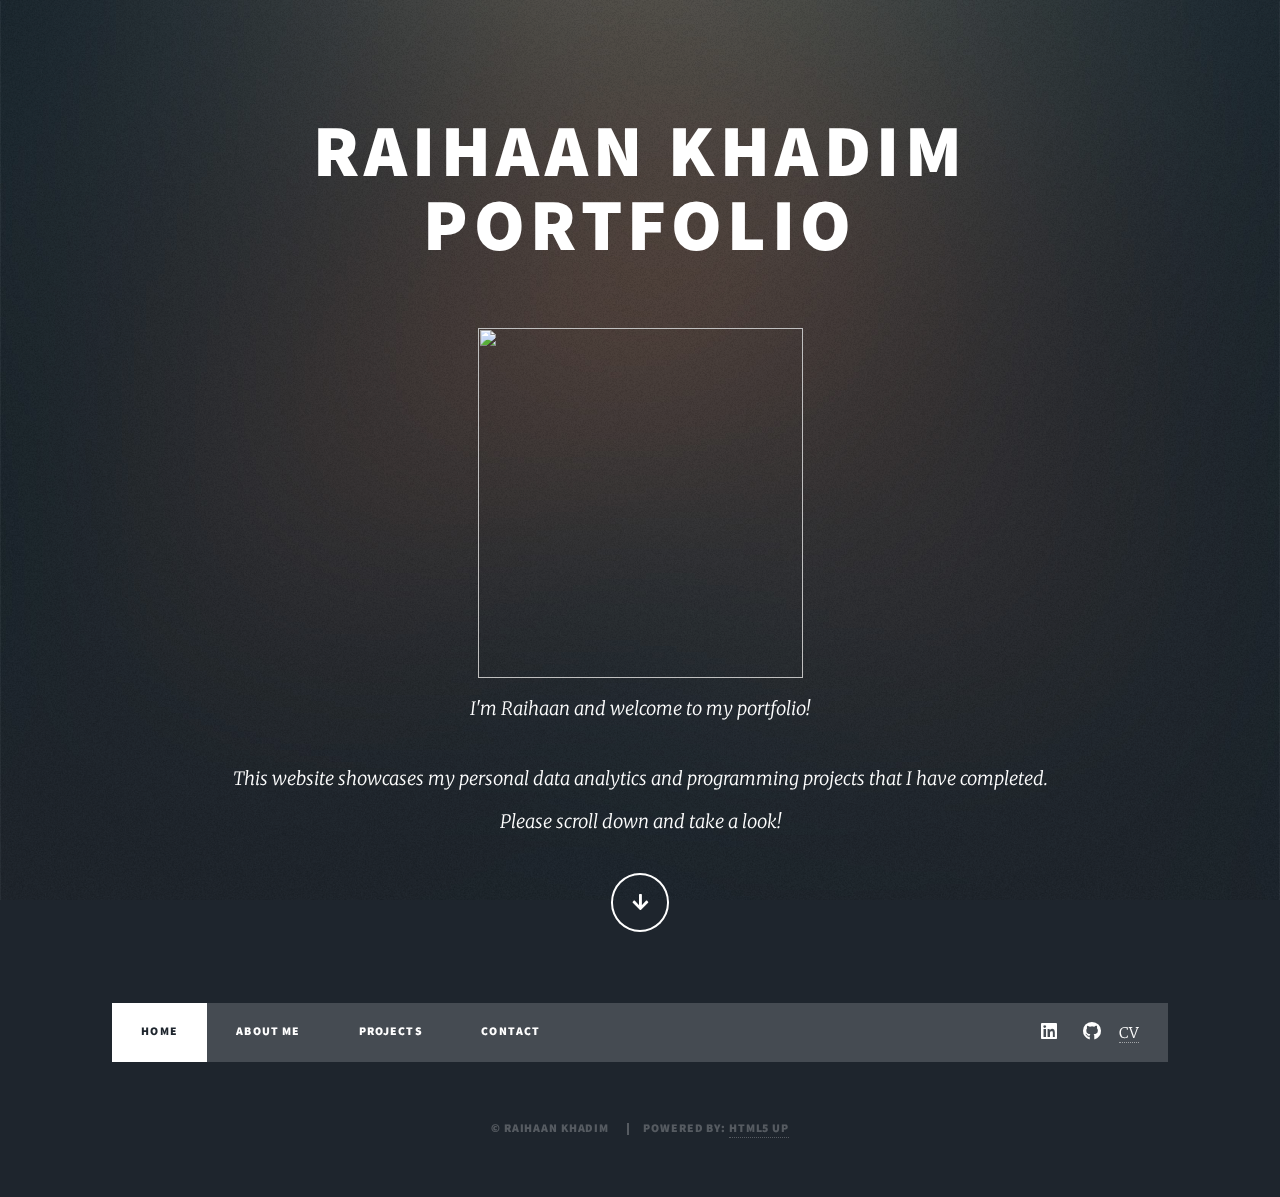
==== index.html @ d7da765b "Update index.html" ====
<!DOCTYPE HTML>
<html>

<head>
    <title>Home – Raihaan Khadim Portfolio</title>
    <meta charset="utf-8" />
    <meta name="viewport" content="width=device-width, initial-scale=1, user-scalable=no" />
    <link rel="stylesheet" href="assets/css/main.css" />
    <noscript><link rel="stylesheet" href="assets/css/noscript.css" /></noscript>
</head>

<body class="is-preload">

    <!-- Wrapper -->
    <div id="wrapper" class="fade-in">

        <!-- Intro -->
        <div id="intro">
            <h1>Raihaan Khadim<br />Portfolio</h1><br />
            <div><img src="images/pp1.jpg" width="325" height="350" alt="" class="center" /></div>
            <p>I'm Raihaan and welcome to my portfolio!<br><p>
            This website showcases my personal data analytics and programming projects that I have completed.<br>
            Please scroll down and take a look!

            <ul class="actions">
                <li><a href="#header" class="button icon solid solo fa-arrow-down scrolly">Continue</a></li>
            </ul>
        </div>

        <!-- Header -->
        <header id="header">
            <a href="index.html" class="logo">Home</a>
        </header>

        <!-- Nav -->
        <nav id="nav">
            <ul class="links">
                <li class="active"><a href="index.html">Home</a></li>
                <li><a href="aboutme.html">About Me</a></li>
                <li><a href="projects.html">Projects</a></li>
                <li><a href="contact.html">Contact</a></li>
            </ul>
            <ul class="icons">
                <li><a href="https://www.linkedin.com/in/raihaankhadim/" class="icon brands fa-linkedin"><span
                            class="label">LinkedIn</span></a></li>
                <li><a href="https://github.com/raihaankhadim" class="icon brands fa-github"><span
                            class="label">GitHub</span></a></li>
                <li><a href="Raihaan Khadim Portfolio CV.pdf"><span>CV</span></a></li>
            </ul>
        </nav>

        <!-- Copyright -->
        <div id="copyright">
            <ul>
                <li>&copy; Raihaan Khadim</li>
                <li>Powered By: <a href="https://html5up.net">HTML5 UP</a></li>
            </ul>
        </div>

    </div>

    <!-- Scripts -->
    <script src="assets/js/jquery.min.js"></script>
    <script src="assets/js/jquery.scrollex.min.js"></script>
    <script src="assets/js/jquery.scrolly.min.js"></script>
    <script src="assets/js/browser.min.js"></script>
    <script src="assets/js/breakpoints.min.js"></script>
    <script src="assets/js/util.js"></script>
    <script src="assets/js/main.js"></script>

</body>

</html>
---- assets/css/main.css ----
@import url(fontawesome-all.min.css);
@import url("https://fonts.googleapis.com/css?family=Merriweather:300,700,300italic,700italic|Source+Sans+Pro:900");

/*
	Massively by HTML5 UP
	html5up.net | @ajlkn
	Free for personal and commercial use under the CCA 3.0 license (html5up.net/license)
*/

html, body, div, span, applet, object,
iframe, h1, h2, h3, h4, h5, h6, p, blockquote,
pre, a, abbr, acronym, address, big, cite,
code, del, dfn, em, img, ins, kbd, q, s, samp,
small, strike, strong, sub, sup, tt, var, b,
u, i, center, dl, dt, dd, ol, ul, li, fieldset,
form, label, legend, table, caption, tbody,
tfoot, thead, tr, th, td, article, aside,
canvas, details, embed, figure, figcaption,
footer, header, hgroup, menu, nav, output, ruby,
section, summary, time, mark, audio, video {
	margin: 0;
	padding: 0;
	border: 0;
	font-size: 100%;
	font: inherit;
	vertical-align: baseline;}

article, aside, details, figcaption, figure,
footer, header, hgroup, menu, nav, section {
	display: block;}

body {
	line-height: 1;
}

ol, ul {
	list-style: none;
}

blockquote, q {
	quotes: none;
}

	blockquote:before, blockquote:after, q:before, q:after {
		content: '';
		content: none;
	}

table {
	border-collapse: collapse;
	border-spacing: 0;
}

body {
	-webkit-text-size-adjust: none;
}

mark {
	background-color: transparent;
	color: inherit;
}

input::-moz-focus-inner {
	border: 0;
	padding: 0;
}

input, select, textarea {
	-moz-appearance: none;
	-webkit-appearance: none;
	-ms-appearance: none;
	appearance: none;
}

/* Basic */

	@-ms-viewport {
		width: device-width;
	}

	body {
		-ms-overflow-style: scrollbar;
	}

	@media screen and (max-width: 480px) {

		html, body {
			min-width: 320px;
		}

	}

	html {
		box-sizing: border-box;
	}

	*, *:before, *:after {
		box-sizing: inherit;
	}

	body {
		background-color: #1e252d;
	}

		body.is-preload *, body.is-preload *:before, body.is-preload *:after {
			-moz-animation: none !important;
			-webkit-animation: none !important;
			-ms-animation: none !important;
			animation: none !important;
			-moz-transition: none !important;
			-webkit-transition: none !important;
			-ms-transition: none !important;
			transition: none !important;
		}

/* Type */

	html {
		font-size: 16pt;
	}

		@media screen and (max-width: 1680px) {

			html {
				font-size: 12pt;
			}

		}

		@media screen and (max-width: 1280px) {

			html {
				font-size: 11pt;
			}

		}

		@media screen and (max-width: 360px) {

			html {
				font-size: 10pt;
			}

		}

	body {
		color: #212931;
	}

	body, input, select, textarea {
		font-family: "Merriweather", Georgia, serif;
		font-weight: 300;
		font-size: 1rem;
		line-height: 2.375;
	}

	a {
		-moz-transition: color 0.2s ease-in-out, background-color 0.2s ease-in-out, border-color 0.2s ease-in-out, box-shadow 0.2s ease-in-out;
		-webkit-transition: color 0.2s ease-in-out, background-color 0.2s ease-in-out, border-color 0.2s ease-in-out, box-shadow 0.2s ease-in-out;
		-ms-transition: color 0.2s ease-in-out, background-color 0.2s ease-in-out, border-color 0.2s ease-in-out, box-shadow 0.2s ease-in-out;
		transition: color 0.2s ease-in-out, background-color 0.2s ease-in-out, border-color 0.2s ease-in-out, box-shadow 0.2s ease-in-out;
		border-bottom: dotted 1px;
		text-decoration: none;
	}

		a:hover {
			border-bottom-color: transparent;
		}

	strong, b {
		font-weight: 600;
	}

	em, i {
		font-style: italic;
	}

	p {
		text-align: justify;
		margin: 0 0 2rem 0;
	}

	h1, h2, h3, h4, h5, h6 {
		font-family: "Source Sans Pro", Helvetica, sans-serif;
		font-weight: 900;
		line-height: 1.5;
		letter-spacing: 0.075em;
		text-transform: uppercase;
		margin: 0 0 1rem 0;
	}

		h1 a, h2 a, h3 a, h4 a, h5 a, h6 a {
			border-bottom: 0;
			color: inherit;
			text-decoration: none;
		}

	h1 {
		font-size: 4rem;
		line-height: 1.1;
		margin: 0 0 2rem 0;
	}

	h2 {
		font-size: 1.75rem;
		line-height: 1.3;
		margin: 0 0 1.5rem 0;
	}

	h3 {
		font-size: 1.25rem;
		margin: 0 0 1.5rem 0;
	}

	h4 {
		font-size: 1rem;
	}

	h5 {
		font-size: 0.9rem;
	}

	h6 {
		font-size: 0.8rem;
	}

	sub {
		font-size: 0.8rem;
		position: relative;
		top: 0.5rem;
	}

	sup {
		font-size: 0.8rem;
		position: relative;
		top: -0.5rem;
	}

	blockquote {
		border-left: solid 4px;
		font-style: italic;
		margin: 0 0 2rem 0;
		padding: 0.5rem 0 0.5rem 2rem;
	}

	code {
		border: solid 2px;
		font-family: "Courier New", monospace;
		font-size: 0.9rem;
		margin: 0 0.25rem;
		padding: 0.25rem 0.65rem;
	}

	pre {
		-webkit-overflow-scrolling: touch;
		font-family: "Courier New", monospace;
		font-size: 0.9rem;
		margin: 0 0 2rem 0;
	}

		pre code {
			display: block;
			line-height: 1.75;
			padding: 1rem 1.5rem;
			overflow-x: auto;
		}

	hr {
		border: 0;
		border-bottom: solid 2px;
		margin: 3rem 0;
	}

		hr.major {
			margin: 5rem 0;
		}

	.align-left {
		text-align: left;
	}

	.align-center {
		text-align: center;
	}

	.align-right {
		text-align: right;
	}

	input, select, textarea {
		color: #212931;
	}

	a {
		color: #212931;
		border-bottom-color: rgba(33, 41, 49, 0.5);
	}

		a:hover {
			border-bottom-color: transparent;
			color: #18bfef !important;
		}

	strong, b {
		color: #212931;
	}

	h1, h2, h3, h4, h5, h6 {
		color: #212931;
	}

	blockquote {
		border-left-color: #eeeeee;
	}

	code {
		background: rgba(220, 220, 220, 0.25);
		border-color: #eeeeee;
	}

	hr {
		border-bottom-color: #eeeeee;
	}

/* Row */

	.row {
		display: flex;
		flex-wrap: wrap;
		box-sizing: border-box;
		align-items: stretch;
	}

		.row > * {
			box-sizing: border-box;
		}

		.row.gtr-uniform > * > :last-child {
			margin-bottom: 0;
		}

		.row.aln-left {
			justify-content: flex-start;
		}

		.row.aln-center {
			justify-content: center;
		}

		.row.aln-right {
			justify-content: flex-end;
		}

		.row.aln-top {
			align-items: flex-start;
		}

		.row.aln-middle {
			align-items: center;
		}

		.row.aln-bottom {
			align-items: flex-end;
		}

		.row > .imp {
			order: -1;
		}

		.row > .col-1 {
			width: 8.33333%;
		}

		.row > .off-1 {
			margin-left: 8.33333%;
		}

		.row > .col-2 {
			width: 16.66667%;
		}

		.row > .off-2 {
			margin-left: 16.66667%;
		}

		.row > .col-3 {
			width: 25%;
		}

		.row > .off-3 {
			margin-left: 25%;
		}

		.row > .col-4 {
			width: 33.33333%;
		}

		.row > .off-4 {
			margin-left: 33.33333%;
		}

		.row > .col-5 {
			width: 41.66667%;
		}

		.row > .off-5 {
			margin-left: 41.66667%;
		}

		.row > .col-6 {
			width: 50%;
		}

		.row > .off-6 {
			margin-left: 50%;
		}

		.row > .col-7 {
			width: 58.33333%;
		}

		.row > .off-7 {
			margin-left: 58.33333%;
		}

		.row > .col-8 {
			width: 66.66667%;
		}

		.row > .off-8 {
			margin-left: 66.66667%;
		}

		.row > .col-9 {
			width: 75%;
		}

		.row > .off-9 {
			margin-left: 75%;
		}

		.row > .col-10 {
			width: 83.33333%;
		}

		.row > .off-10 {
			margin-left: 83.33333%;
		}

		.row > .col-11 {
			width: 91.66667%;
		}

		.row > .off-11 {
			margin-left: 91.66667%;
		}

		.row > .col-12 {
			width: 100%;
		}

		.row > .off-12 {
			margin-left: 100%;
		}

		.row.gtr-0 {
			margin-top: 0;
			margin-left: 0rem;
		}

			.row.gtr-0 > * {
				padding: 0 0 0 0rem;
			}

			.row.gtr-0.gtr-uniform {
				margin-top: 0rem;
			}

				.row.gtr-0.gtr-uniform > * {
					padding-top: 0rem;
				}

		.row.gtr-25 {
			margin-top: 0;
			margin-left: -0.375rem;
		}

			.row.gtr-25 > * {
				padding: 0 0 0 0.375rem;
			}

			.row.gtr-25.gtr-uniform {
				margin-top: -0.375rem;
			}

				.row.gtr-25.gtr-uniform > * {
					padding-top: 0.375rem;
				}

		.row.gtr-50 {
			margin-top: 0;
			margin-left: -0.75rem;
		}

			.row.gtr-50 > * {
				padding: 0 0 0 0.75rem;
			}

			.row.gtr-50.gtr-uniform {
				margin-top: -0.75rem;
			}

				.row.gtr-50.gtr-uniform > * {
					padding-top: 0.75rem;
				}

		.row {
			margin-top: 0;
			margin-left: -1.5rem;
		}

			.row > * {
				padding: 0 0 0 1.5rem;
			}

			.row.gtr-uniform {
				margin-top: -1.5rem;
			}

				.row.gtr-uniform > * {
					padding-top: 1.5rem;
				}

		.row.gtr-150 {
			margin-top: 0;
			margin-left: -2.25rem;
		}

			.row.gtr-150 > * {
				padding: 0 0 0 2.25rem;
			}

			.row.gtr-150.gtr-uniform {
				margin-top: -2.25rem;
			}

				.row.gtr-150.gtr-uniform > * {
					padding-top: 2.25rem;
				}

		.row.gtr-200 {
			margin-top: 0;
			margin-left: -3rem;
		}

			.row.gtr-200 > * {
				padding: 0 0 0 3rem;
			}

			.row.gtr-200.gtr-uniform {
				margin-top: -3rem;
			}

				.row.gtr-200.gtr-uniform > * {
					padding-top: 3rem;
				}

		@media screen and (max-width: 1680px) {

			.row {
				display: flex;
				flex-wrap: wrap;
				box-sizing: border-box;
				align-items: stretch;
			}

				.row > * {
					box-sizing: border-box;
				}

				.row.gtr-uniform > * > :last-child {
					margin-bottom: 0;
				}

				.row.aln-left {
					justify-content: flex-start;
				}

				.row.aln-center {
					justify-content: center;
				}

				.row.aln-right {
					justify-content: flex-end;
				}

				.row.aln-top {
					align-items: flex-start;
				}

				.row.aln-middle {
					align-items: center;
				}

				.row.aln-bottom {
					align-items: flex-end;
				}

				.row > .imp-xlarge {
					order: -1;
				}

				.row > .col-1-xlarge {
					width: 8.33333%;
				}

				.row > .off-1-xlarge {
					margin-left: 8.33333%;
				}

				.row > .col-2-xlarge {
					width: 16.66667%;
				}

				.row > .off-2-xlarge {
					margin-left: 16.66667%;
				}

				.row > .col-3-xlarge {
					width: 25%;
				}

				.row > .off-3-xlarge {
					margin-left: 25%;
				}

				.row > .col-4-xlarge {
					width: 33.33333%;
				}

				.row > .off-4-xlarge {
					margin-left: 33.33333%;
				}

				.row > .col-5-xlarge {
					width: 41.66667%;
				}

				.row > .off-5-xlarge {
					margin-left: 41.66667%;
				}

				.row > .col-6-xlarge {
					width: 50%;
				}

				.row > .off-6-xlarge {
					margin-left: 50%;
				}

				.row > .col-7-xlarge {
					width: 58.33333%;
				}

				.row > .off-7-xlarge {
					margin-left: 58.33333%;
				}

				.row > .col-8-xlarge {
					width: 66.66667%;
				}

				.row > .off-8-xlarge {
					margin-left: 66.66667%;
				}

				.row > .col-9-xlarge {
					width: 75%;
				}

				.row > .off-9-xlarge {
					margin-left: 75%;
				}

				.row > .col-10-xlarge {
					width: 83.33333%;
				}

				.row > .off-10-xlarge {
					margin-left: 83.33333%;
				}

				.row > .col-11-xlarge {
					width: 91.66667%;
				}

				.row > .off-11-xlarge {
					margin-left: 91.66667%;
				}

				.row > .col-12-xlarge {
					width: 100%;
				}

				.row > .off-12-xlarge {
					margin-left: 100%;
				}

				.row.gtr-0 {
					margin-top: 0;
					margin-left: 0rem;
				}

					.row.gtr-0 > * {
						padding: 0 0 0 0rem;
					}

					.row.gtr-0.gtr-uniform {
						margin-top: 0rem;
					}

						.row.gtr-0.gtr-uniform > * {
							padding-top: 0rem;
						}

				.row.gtr-25 {
					margin-top: 0;
					margin-left: -0.375rem;
				}

					.row.gtr-25 > * {
						padding: 0 0 0 0.375rem;
					}

					.row.gtr-25.gtr-uniform {
						margin-top: -0.375rem;
					}

						.row.gtr-25.gtr-uniform > * {
							padding-top: 0.375rem;
						}

				.row.gtr-50 {
					margin-top: 0;
					margin-left: -0.75rem;
				}

					.row.gtr-50 > * {
						padding: 0 0 0 0.75rem;
					}

					.row.gtr-50.gtr-uniform {
						margin-top: -0.75rem;
					}

						.row.gtr-50.gtr-uniform > * {
							padding-top: 0.75rem;
						}

				.row {
					margin-top: 0;
					margin-left: -1.5rem;
				}

					.row > * {
						padding: 0 0 0 1.5rem;
					}

					.row.gtr-uniform {
						margin-top: -1.5rem;
					}

						.row.gtr-uniform > * {
							padding-top: 1.5rem;
						}

				.row.gtr-150 {
					margin-top: 0;
					margin-left: -2.25rem;
				}

					.row.gtr-150 > * {
						padding: 0 0 0 2.25rem;
					}

					.row.gtr-150.gtr-uniform {
						margin-top: -2.25rem;
					}

						.row.gtr-150.gtr-uniform > * {
							padding-top: 2.25rem;
						}

				.row.gtr-200 {
					margin-top: 0;
					margin-left: -3rem;
				}

					.row.gtr-200 > * {
						padding: 0 0 0 3rem;
					}

					.row.gtr-200.gtr-uniform {
						margin-top: -3rem;
					}

						.row.gtr-200.gtr-uniform > * {
							padding-top: 3rem;
						}

		}

		@media screen and (max-width: 1280px) {

			.row {
				display: flex;
				flex-wrap: wrap;
				box-sizing: border-box;
				align-items: stretch;
			}

				.row > * {
					box-sizing: border-box;
				}

				.row.gtr-uniform > * > :last-child {
					margin-bottom: 0;
				}

				.row.aln-left {
					justify-content: flex-start;
				}

				.row.aln-center {
					justify-content: center;
				}

				.row.aln-right {
					justify-content: flex-end;
				}

				.row.aln-top {
					align-items: flex-start;
				}

				.row.aln-middle {
					align-items: center;
				}

				.row.aln-bottom {
					align-items: flex-end;
				}

				.row > .imp-large {
					order: -1;
				}

				.row > .col-1-large {
					width: 8.33333%;
				}

				.row > .off-1-large {
					margin-left: 8.33333%;
				}

				.row > .col-2-large {
					width: 16.66667%;
				}

				.row > .off-2-large {
					margin-left: 16.66667%;
				}

				.row > .col-3-large {
					width: 25%;
				}

				.row > .off-3-large {
					margin-left: 25%;
				}

				.row > .col-4-large {
					width: 33.33333%;
				}

				.row > .off-4-large {
					margin-left: 33.33333%;
				}

				.row > .col-5-large {
					width: 41.66667%;
				}

				.row > .off-5-large {
					margin-left: 41.66667%;
				}

				.row > .col-6-large {
					width: 50%;
				}

				.row > .off-6-large {
					margin-left: 50%;
				}

				.row > .col-7-large {
					width: 58.33333%;
				}

				.row > .off-7-large {
					margin-left: 58.33333%;
				}

				.row > .col-8-large {
					width: 66.66667%;
				}

				.row > .off-8-large {
					margin-left: 66.66667%;
				}

				.row > .col-9-large {
					width: 75%;
				}

				.row > .off-9-large {
					margin-left: 75%;
				}

				.row > .col-10-large {
					width: 83.33333%;
				}

				.row > .off-10-large {
					margin-left: 83.33333%;
				}

				.row > .col-11-large {
					width: 91.66667%;
				}

				.row > .off-11-large {
					margin-left: 91.66667%;
				}

				.row > .col-12-large {
					width: 100%;
				}

				.row > .off-12-large {
					margin-left: 100%;
				}

				.row.gtr-0 {
					margin-top: 0;
					margin-left: 0rem;
				}

					.row.gtr-0 > * {
						padding: 0 0 0 0rem;
					}

					.row.gtr-0.gtr-uniform {
						margin-top: 0rem;
					}

						.row.gtr-0.gtr-uniform > * {
							padding-top: 0rem;
						}

				.row.gtr-25 {
					margin-top: 0;
					margin-left: -0.375rem;
				}

					.row.gtr-25 > * {
						padding: 0 0 0 0.375rem;
					}

					.row.gtr-25.gtr-uniform {
						margin-top: -0.375rem;
					}

						.row.gtr-25.gtr-uniform > * {
							padding-top: 0.375rem;
						}

				.row.gtr-50 {
					margin-top: 0;
					margin-left: -0.75rem;
				}

					.row.gtr-50 > * {
						padding: 0 0 0 0.75rem;
					}

					.row.gtr-50.gtr-uniform {
						margin-top: -0.75rem;
					}

						.row.gtr-50.gtr-uniform > * {
							padding-top: 0.75rem;
						}

				.row {
					margin-top: 0;
					margin-left: -1.5rem;
				}

					.row > * {
						padding: 0 0 0 1.5rem;
					}

					.row.gtr-uniform {
						margin-top: -1.5rem;
					}

						.row.gtr-uniform > * {
							padding-top: 1.5rem;
						}

				.row.gtr-150 {
					margin-top: 0;
					margin-left: -2.25rem;
				}

					.row.gtr-150 > * {
						padding: 0 0 0 2.25rem;
					}

					.row.gtr-150.gtr-uniform {
						margin-top: -2.25rem;
					}

						.row.gtr-150.gtr-uniform > * {
							padding-top: 2.25rem;
						}

				.row.gtr-200 {
					margin-top: 0;
					margin-left: -3rem;
				}

					.row.gtr-200 > * {
						padding: 0 0 0 3rem;
					}

					.row.gtr-200.gtr-uniform {
						margin-top: -3rem;
					}

						.row.gtr-200.gtr-uniform > * {
							padding-top: 3rem;
						}

		}

		@media screen and (max-width: 980px) {

			.row {
				display: flex;
				flex-wrap: wrap;
				box-sizing: border-box;
				align-items: stretch;
			}

				.row > * {
					box-sizing: border-box;
				}

				.row.gtr-uniform > * > :last-child {
					margin-bottom: 0;
				}

				.row.aln-left {
					justify-content: flex-start;
				}

				.row.aln-center {
					justify-content: center;
				}

				.row.aln-right {
					justify-content: flex-end;
				}

				.row.aln-top {
					align-items: flex-start;
				}

				.row.aln-middle {
					align-items: center;
				}

				.row.aln-bottom {
					align-items: flex-end;
				}

				.row > .imp-medium {
					order: -1;
				}

				.row > .col-1-medium {
					width: 8.33333%;
				}

				.row > .off-1-medium {
					margin-left: 8.33333%;
				}

				.row > .col-2-medium {
					width: 16.66667%;
				}

				.row > .off-2-medium {
					margin-left: 16.66667%;
				}

				.row > .col-3-medium {
					width: 25%;
				}

				.row > .off-3-medium {
					margin-left: 25%;
				}

				.row > .col-4-medium {
					width: 33.33333%;
				}

				.row > .off-4-medium {
					margin-left: 33.33333%;
				}

				.row > .col-5-medium {
					width: 41.66667%;
				}

				.row > .off-5-medium {
					margin-left: 41.66667%;
				}

				.row > .col-6-medium {
					width: 50%;
				}

				.row > .off-6-medium {
					margin-left: 50%;
				}

				.row > .col-7-medium {
					width: 58.33333%;
				}

				.row > .off-7-medium {
					margin-left: 58.33333%;
				}

				.row > .col-8-medium {
					width: 66.66667%;
				}

				.row > .off-8-medium {
					margin-left: 66.66667%;
				}

				.row > .col-9-medium {
					width: 75%;
				}

				.row > .off-9-medium {
					margin-left: 75%;
				}

				.row > .col-10-medium {
					width: 83.33333%;
				}

				.row > .off-10-medium {
					margin-left: 83.33333%;
				}

				.row > .col-11-medium {
					width: 91.66667%;
				}

				.row > .off-11-medium {
					margin-left: 91.66667%;
				}

				.row > .col-12-medium {
					width: 100%;
				}

				.row > .off-12-medium {
					margin-left: 100%;
				}

				.row.gtr-0 {
					margin-top: 0;
					margin-left: 0rem;
				}

					.row.gtr-0 > * {
						padding: 0 0 0 0rem;
					}

					.row.gtr-0.gtr-uniform {
						margin-top: 0rem;
					}

						.row.gtr-0.gtr-uniform > * {
							padding-top: 0rem;
						}

				.row.gtr-25 {
					margin-top: 0;
					margin-left: -0.375rem;
				}

					.row.gtr-25 > * {
						padding: 0 0 0 0.375rem;
					}

					.row.gtr-25.gtr-uniform {
						margin-top: -0.375rem;
					}

						.row.gtr-25.gtr-uniform > * {
							padding-top: 0.375rem;
						}

				.row.gtr-50 {
					margin-top: 0;
					margin-left: -0.75rem;
				}

					.row.gtr-50 > * {
						padding: 0 0 0 0.75rem;
					}

					.row.gtr-50.gtr-uniform {
						margin-top: -0.75rem;
					}

						.row.gtr-50.gtr-uniform > * {
							padding-top: 0.75rem;
						}

				.row {
					margin-top: 0;
					margin-left: -1.5rem;
				}

					.row > * {
						padding: 0 0 0 1.5rem;
					}

					.row.gtr-uniform {
						margin-top: -1.5rem;
					}

						.row.gtr-uniform > * {
							padding-top: 1.5rem;
						}

				.row.gtr-150 {
					margin-top: 0;
					margin-left: -2.25rem;
				}

					.row.gtr-150 > * {
						padding: 0 0 0 2.25rem;
					}

					.row.gtr-150.gtr-uniform {
						margin-top: -2.25rem;
					}

						.row.gtr-150.gtr-uniform > * {
							padding-top: 2.25rem;
						}

				.row.gtr-200 {
					margin-top: 0;
					margin-left: -3rem;
				}

					.row.gtr-200 > * {
						padding: 0 0 0 3rem;
					}

					.row.gtr-200.gtr-uniform {
						margin-top: -3rem;
					}

						.row.gtr-200.gtr-uniform > * {
							padding-top: 3rem;
						}

		}

		@media screen and (max-width: 736px) {

			.row {
				display: flex;
				flex-wrap: wrap;
				box-sizing: border-box;
				align-items: stretch;
			}

				.row > * {
					box-sizing: border-box;
				}

				.row.gtr-uniform > * > :last-child {
					margin-bottom: 0;
				}

				.row.aln-left {
					justify-content: flex-start;
				}

				.row.aln-center {
					justify-content: center;
				}

				.row.aln-right {
					justify-content: flex-end;
				}

				.row.aln-top {
					align-items: flex-start;
				}

				.row.aln-middle {
					align-items: center;
				}

				.row.aln-bottom {
					align-items: flex-end;
				}

				.row > .imp-small {
					order: -1;
				}

				.row > .col-1-small {
					width: 8.33333%;
				}

				.row > .off-1-small {
					margin-left: 8.33333%;
				}

				.row > .col-2-small {
					width: 16.66667%;
				}

				.row > .off-2-small {
					margin-left: 16.66667%;
				}

				.row > .col-3-small {
					width: 25%;
				}

				.row > .off-3-small {
					margin-left: 25%;
				}

				.row > .col-4-small {
					width: 33.33333%;
				}

				.row > .off-4-small {
					margin-left: 33.33333%;
				}

				.row > .col-5-small {
					width: 41.66667%;
				}

				.row > .off-5-small {
					margin-left: 41.66667%;
				}

				.row > .col-6-small {
					width: 50%;
				}

				.row > .off-6-small {
					margin-left: 50%;
				}

				.row > .col-7-small {
					width: 58.33333%;
				}

				.row > .off-7-small {
					margin-left: 58.33333%;
				}

				.row > .col-8-small {
					width: 66.66667%;
				}

				.row > .off-8-small {
					margin-left: 66.66667%;
				}

				.row > .col-9-small {
					width: 75%;
				}

				.row > .off-9-small {
					margin-left: 75%;
				}

				.row > .col-10-small {
					width: 83.33333%;
				}

				.row > .off-10-small {
					margin-left: 83.33333%;
				}

				.row > .col-11-small {
					width: 91.66667%;
				}

				.row > .off-11-small {
					margin-left: 91.66667%;
				}

				.row > .col-12-small {
					width: 100%;
				}

				.row > .off-12-small {
					margin-left: 100%;
				}

				.row.gtr-0 {
					margin-top: 0;
					margin-left: 0rem;
				}

					.row.gtr-0 > * {
						padding: 0 0 0 0rem;
					}

					.row.gtr-0.gtr-uniform {
						margin-top: 0rem;
					}

						.row.gtr-0.gtr-uniform > * {
							padding-top: 0rem;
						}

				.row.gtr-25 {
					margin-top: 0;
					margin-left: -0.375rem;
				}

					.row.gtr-25 > * {
						padding: 0 0 0 0.375rem;
					}

					.row.gtr-25.gtr-uniform {
						margin-top: -0.375rem;
					}

						.row.gtr-25.gtr-uniform > * {
							padding-top: 0.375rem;
						}

				.row.gtr-50 {
					margin-top: 0;
					margin-left: -0.75rem;
				}

					.row.gtr-50 > * {
						padding: 0 0 0 0.75rem;
					}

					.row.gtr-50.gtr-uniform {
						margin-top: -0.75rem;
					}

						.row.gtr-50.gtr-uniform > * {
							padding-top: 0.75rem;
						}

				.row {
					margin-top: 0;
					margin-left: -1.5rem;
				}

					.row > * {
						padding: 0 0 0 1.5rem;
					}

					.row.gtr-uniform {
						margin-top: -1.5rem;
					}

						.row.gtr-uniform > * {
							padding-top: 1.5rem;
						}

				.row.gtr-150 {
					margin-top: 0;
					margin-left: -2.25rem;
				}

					.row.gtr-150 > * {
						padding: 0 0 0 2.25rem;
					}

					.row.gtr-150.gtr-uniform {
						margin-top: -2.25rem;
					}

						.row.gtr-150.gtr-uniform > * {
							padding-top: 2.25rem;
						}

				.row.gtr-200 {
					margin-top: 0;
					margin-left: -3rem;
				}

					.row.gtr-200 > * {
						padding: 0 0 0 3rem;
					}

					.row.gtr-200.gtr-uniform {
						margin-top: -3rem;
					}

						.row.gtr-200.gtr-uniform > * {
							padding-top: 3rem;
						}

		}

		@media screen and (max-width: 480px) {

			.row {
				display: flex;
				flex-wrap: wrap;
				box-sizing: border-box;
				align-items: stretch;
			}

				.row > * {
					box-sizing: border-box;
				}

				.row.gtr-uniform > * > :last-child {
					margin-bottom: 0;
				}

				.row.aln-left {
					justify-content: flex-start;
				}

				.row.aln-center {
					justify-content: center;
				}

				.row.aln-right {
					justify-content: flex-end;
				}

				.row.aln-top {
					align-items: flex-start;
				}

				.row.aln-middle {
					align-items: center;
				}

				.row.aln-bottom {
					align-items: flex-end;
				}

				.row > .imp-xsmall {
					order: -1;
				}

				.row > .col-1-xsmall {
					width: 8.33333%;
				}

				.row > .off-1-xsmall {
					margin-left: 8.33333%;
				}

				.row > .col-2-xsmall {
					width: 16.66667%;
				}

				.row > .off-2-xsmall {
					margin-left: 16.66667%;
				}

				.row > .col-3-xsmall {
					width: 25%;
				}

				.row > .off-3-xsmall {
					margin-left: 25%;
				}

				.row > .col-4-xsmall {
					width: 33.33333%;
				}

				.row > .off-4-xsmall {
					margin-left: 33.33333%;
				}

				.row > .col-5-xsmall {
					width: 41.66667%;
				}

				.row > .off-5-xsmall {
					margin-left: 41.66667%;
				}

				.row > .col-6-xsmall {
					width: 50%;
				}

				.row > .off-6-xsmall {
					margin-left: 50%;
				}

				.row > .col-7-xsmall {
					width: 58.33333%;
				}

				.row > .off-7-xsmall {
					margin-left: 58.33333%;
				}

				.row > .col-8-xsmall {
					width: 66.66667%;
				}

				.row > .off-8-xsmall {
					margin-left: 66.66667%;
				}

				.row > .col-9-xsmall {
					width: 75%;
				}

				.row > .off-9-xsmall {
					margin-left: 75%;
				}

				.row > .col-10-xsmall {
					width: 83.33333%;
				}

				.row > .off-10-xsmall {
					margin-left: 83.33333%;
				}

				.row > .col-11-xsmall {
					width: 91.66667%;
				}

				.row > .off-11-xsmall {
					margin-left: 91.66667%;
				}

				.row > .col-12-xsmall {
					width: 100%;
				}

				.row > .off-12-xsmall {
					margin-left: 100%;
				}

				.row.gtr-0 {
					margin-top: 0;
					margin-left: 0rem;
				}

					.row.gtr-0 > * {
						padding: 0 0 0 0rem;
					}

					.row.gtr-0.gtr-uniform {
						margin-top: 0rem;
					}

						.row.gtr-0.gtr-uniform > * {
							padding-top: 0rem;
						}

				.row.gtr-25 {
					margin-top: 0;
					margin-left: -0.375rem;
				}

					.row.gtr-25 > * {
						padding: 0 0 0 0.375rem;
					}

					.row.gtr-25.gtr-uniform {
						margin-top: -0.375rem;
					}

						.row.gtr-25.gtr-uniform > * {
							padding-top: 0.375rem;
						}

				.row.gtr-50 {
					margin-top: 0;
					margin-left: -0.75rem;
				}

					.row.gtr-50 > * {
						padding: 0 0 0 0.75rem;
					}

					.row.gtr-50.gtr-uniform {
						margin-top: -0.75rem;
					}

						.row.gtr-50.gtr-uniform > * {
							padding-top: 0.75rem;
						}

				.row {
					margin-top: 0;
					margin-left: -1.5rem;
				}

					.row > * {
						padding: 0 0 0 1.5rem;
					}

					.row.gtr-uniform {
						margin-top: -1.5rem;
					}

						.row.gtr-uniform > * {
							padding-top: 1.5rem;
						}

				.row.gtr-150 {
					margin-top: 0;
					margin-left: -2.25rem;
				}

					.row.gtr-150 > * {
						padding: 0 0 0 2.25rem;
					}

					.row.gtr-150.gtr-uniform {
						margin-top: -2.25rem;
					}

						.row.gtr-150.gtr-uniform > * {
							padding-top: 2.25rem;
						}

				.row.gtr-200 {
					margin-top: 0;
					margin-left: -3rem;
				}

					.row.gtr-200 > * {
						padding: 0 0 0 3rem;
					}

					.row.gtr-200.gtr-uniform {
						margin-top: -3rem;
					}

						.row.gtr-200.gtr-uniform > * {
							padding-top: 3rem;
						}

		}

		@media screen and (max-width: 360px) {

			.row {
				display: flex;
				flex-wrap: wrap;
				box-sizing: border-box;
				align-items: stretch;
			}

				.row > * {
					box-sizing: border-box;
				}

				.row.gtr-uniform > * > :last-child {
					margin-bottom: 0;
				}

				.row.aln-left {
					justify-content: flex-start;
				}

				.row.aln-center {
					justify-content: center;
				}

				.row.aln-right {
					justify-content: flex-end;
				}

				.row.aln-top {
					align-items: flex-start;
				}

				.row.aln-middle {
					align-items: center;
				}

				.row.aln-bottom {
					align-items: flex-end;
				}

				.row > .imp-xxsmall {
					order: -1;
				}

				.row > .col-1-xxsmall {
					width: 8.33333%;
				}

				.row > .off-1-xxsmall {
					margin-left: 8.33333%;
				}

				.row > .col-2-xxsmall {
					width: 16.66667%;
				}

				.row > .off-2-xxsmall {
					margin-left: 16.66667%;
				}

				.row > .col-3-xxsmall {
					width: 25%;
				}

				.row > .off-3-xxsmall {
					margin-left: 25%;
				}

				.row > .col-4-xxsmall {
					width: 33.33333%;
				}

				.row > .off-4-xxsmall {
					margin-left: 33.33333%;
				}

				.row > .col-5-xxsmall {
					width: 41.66667%;
				}

				.row > .off-5-xxsmall {
					margin-left: 41.66667%;
				}

				.row > .col-6-xxsmall {
					width: 50%;
				}

				.row > .off-6-xxsmall {
					margin-left: 50%;
				}

				.row > .col-7-xxsmall {
					width: 58.33333%;
				}

				.row > .off-7-xxsmall {
					margin-left: 58.33333%;
				}

				.row > .col-8-xxsmall {
					width: 66.66667%;
				}

				.row > .off-8-xxsmall {
					margin-left: 66.66667%;
				}

				.row > .col-9-xxsmall {
					width: 75%;
				}

				.row > .off-9-xxsmall {
					margin-left: 75%;
				}

				.row > .col-10-xxsmall {
					width: 83.33333%;
				}

				.row > .off-10-xxsmall {
					margin-left: 83.33333%;
				}

				.row > .col-11-xxsmall {
					width: 91.66667%;
				}

				.row > .off-11-xxsmall {
					margin-left: 91.66667%;
				}

				.row > .col-12-xxsmall {
					width: 100%;
				}

				.row > .off-12-xxsmall {
					margin-left: 100%;
				}

				.row.gtr-0 {
					margin-top: 0;
					margin-left: 0rem;
				}

					.row.gtr-0 > * {
						padding: 0 0 0 0rem;
					}

					.row.gtr-0.gtr-uniform {
						margin-top: 0rem;
					}

						.row.gtr-0.gtr-uniform > * {
							padding-top: 0rem;
						}

				.row.gtr-25 {
					margin-top: 0;
					margin-left: -0.375rem;
				}

					.row.gtr-25 > * {
						padding: 0 0 0 0.375rem;
					}

					.row.gtr-25.gtr-uniform {
						margin-top: -0.375rem;
					}

						.row.gtr-25.gtr-uniform > * {
							padding-top: 0.375rem;
						}

				.row.gtr-50 {
					margin-top: 0;
					margin-left: -0.75rem;
				}

					.row.gtr-50 > * {
						padding: 0 0 0 0.75rem;
					}

					.row.gtr-50.gtr-uniform {
						margin-top: -0.75rem;
					}

						.row.gtr-50.gtr-uniform > * {
							padding-top: 0.75rem;
						}

				.row {
					margin-top: 0;
					margin-left: -1.5rem;
				}

					.row > * {
						padding: 0 0 0 1.5rem;
					}

					.row.gtr-uniform {
						margin-top: -1.5rem;
					}

						.row.gtr-uniform > * {
							padding-top: 1.5rem;
						}

				.row.gtr-150 {
					margin-top: 0;
					margin-left: -2.25rem;
				}

					.row.gtr-150 > * {
						padding: 0 0 0 2.25rem;
					}

					.row.gtr-150.gtr-uniform {
						margin-top: -2.25rem;
					}

						.row.gtr-150.gtr-uniform > * {
							padding-top: 2.25rem;
						}

				.row.gtr-200 {
					margin-top: 0;
					margin-left: -3rem;
				}

					.row.gtr-200 > * {
						padding: 0 0 0 3rem;
					}

					.row.gtr-200.gtr-uniform {
						margin-top: -3rem;
					}

						.row.gtr-200.gtr-uniform > * {
							padding-top: 3rem;
						}

		}

/* Box */

	.box {
		border: solid 2px;
		margin-bottom: 2rem;
		padding: 1.5rem;
	}

		.box > :last-child,
		.box > :last-child > :last-child,
		.box > :last-child > :last-child > :last-child {
			margin-bottom: 0;
		}

		.box.alt {
			border: 0;
			border-radius: 0;
			padding: 0;
		}

	.box {
		border-color: #eeeeee;
	}

/* Button */

	input[type="submit"],
	input[type="reset"],
	input[type="button"],
	button,
	.button {
		-moz-appearance: none;
		-webkit-appearance: none;
		-ms-appearance: none;
		appearance: none;
		-moz-transition: background-color 0.2s ease-in-out, box-shadow 0.2s ease-in-out, color 0.2s ease-in-out;
		-webkit-transition: background-color 0.2s ease-in-out, box-shadow 0.2s ease-in-out, color 0.2s ease-in-out;
		-ms-transition: background-color 0.2s ease-in-out, box-shadow 0.2s ease-in-out, color 0.2s ease-in-out;
		transition: background-color 0.2s ease-in-out, box-shadow 0.2s ease-in-out, color 0.2s ease-in-out;
		border: 0;
		border-radius: 0;
		cursor: pointer;
		display: inline-block;
		font-family: "Source Sans Pro", Helvetica, sans-serif;
		font-size: 0.8rem;
		font-weight: 900;
		letter-spacing: 0.075em;
		height: 3rem;
		line-height: 3rem;
		padding: 0 2rem;
		text-align: center;
		text-decoration: none;
		text-transform: uppercase;
		white-space: nowrap;
	}

		input[type="submit"].icon:before,
		input[type="reset"].icon:before,
		input[type="button"].icon:before,
		button.icon:before,
		.button.icon:before {
			margin-right: 0.5rem;
		}

		input[type="submit"].icon.solo,
		input[type="reset"].icon.solo,
		input[type="button"].icon.solo,
		button.icon.solo,
		.button.icon.solo {
			position: relative;
			width: 4rem;
			height: 4rem;
			line-height: 4rem;
			border-radius: 4rem;
			text-indent: 4rem;
			overflow: hidden;
			padding: 0;
			white-space: nowrap;
		}

			input[type="submit"].icon.solo:before,
			input[type="reset"].icon.solo:before,
			input[type="button"].icon.solo:before,
			button.icon.solo:before,
			.button.icon.solo:before {
				position: absolute;
				display: block;
				top: 0;
				left: 0;
				width: inherit;
				height: inherit;
				line-height: inherit;
				font-size: 1.25rem;
				margin-right: 0;
				text-align: center;
				text-indent: 0;
			}

		input[type="submit"].fit,
		input[type="reset"].fit,
		input[type="button"].fit,
		button.fit,
		.button.fit {
			width: 100%;
		}

		input[type="submit"].small,
		input[type="reset"].small,
		input[type="button"].small,
		button.small,
		.button.small {
			font-size: 0.7rem;
			height: 2.5rem;
			line-height: 2.5rem;
			padding: 0 1.5rem;
		}

		input[type="submit"].large,
		input[type="reset"].large,
		input[type="button"].large,
		button.large,
		.button.large {
			font-size: 0.9rem;
			height: 3.5rem;
			line-height: 3.5rem;
			padding: 0 2.75rem;
		}

		@media screen and (max-width: 980px) {

			input[type="submit"],
			input[type="reset"],
			input[type="button"],
			button,
			.button {
				font-size: 0.9rem;
				height: 3.25rem;
				line-height: 3.25rem;
			}

				input[type="submit"].large,
				input[type="reset"].large,
				input[type="button"].large,
				button.large,
				.button.large {
					font-size: 1rem;
					height: 3.75rem;
					line-height: 3.75rem;
				}

		}

		input[type="submit"].disabled, input[type="submit"]:disabled,
		input[type="reset"].disabled,
		input[type="reset"]:disabled,
		input[type="button"].disabled,
		input[type="button"]:disabled,
		button.disabled,
		button:disabled,
		.button.disabled,
		.button:disabled {
			pointer-events: none;
			opacity: 0.25;
		}

	input[type="submit"],
	input[type="reset"],
	input[type="button"],
	button,
	.button {
		background-color: transparent;
		box-shadow: inset 0 0 0 2px #212931;
		color: #212931 !important;
	}

		input[type="submit"]:hover,
		input[type="reset"]:hover,
		input[type="button"]:hover,
		button:hover,
		.button:hover {
			box-shadow: inset 0 0 0 2px #18bfef;
			color: #18bfef !important;
		}

		input[type="submit"].primary,
		input[type="reset"].primary,
		input[type="button"].primary,
		button.primary,
		.button.primary {
			background-color: #212931;
			box-shadow: none;
			color: #ffffff !important;
		}

			input[type="submit"].primary:hover,
			input[type="reset"].primary:hover,
			input[type="button"].primary:hover,
			button.primary:hover,
			.button.primary:hover {
				background-color: #18bfef;
			}

/* Form */

	form {
		margin: 0 0 2rem 0;
	}

		form > :last-child {
			margin-bottom: 0;
		}

		form > .fields {
			display: -moz-flex;
			display: -webkit-flex;
			display: -ms-flex;
			display: flex;
			-moz-flex-wrap: wrap;
			-webkit-flex-wrap: wrap;
			-ms-flex-wrap: wrap;
			flex-wrap: wrap;
			width: calc(100% + 3rem);
			margin: -1.5rem 0 2rem -1.5rem;
		}

			form > .fields > .field {
				-moz-flex-grow: 0;
				-webkit-flex-grow: 0;
				-ms-flex-grow: 0;
				flex-grow: 0;
				-moz-flex-shrink: 0;
				-webkit-flex-shrink: 0;
				-ms-flex-shrink: 0;
				flex-shrink: 0;
				padding: 1.5rem 0 0 1.5rem;
				width: calc(100% - 1.5rem);
			}

				form > .fields > .field.half {
					width: calc(50% - 0.75rem);
				}

				form > .fields > .field.third {
					width: calc(100%/3 - 0.5rem);
				}

				form > .fields > .field.quarter {
					width: calc(25% - 0.375rem);
				}

		@media screen and (max-width: 480px) {

			form > .fields {
				width: calc(100% + 3rem);
				margin: -1.5rem 0 2rem -1.5rem;
			}

				form > .fields > .field {
					padding: 1.5rem 0 0 1.5rem;
					width: calc(100% - 1.5rem);
				}

					form > .fields > .field.half {
						width: calc(100% - 1.5rem);
					}

					form > .fields > .field.third {
						width: calc(100% - 1.5rem);
					}

					form > .fields > .field.quarter {
						width: calc(100% - 1.5rem);
					}

		}

	label {
		display: block;
		font-family: "Source Sans Pro", Helvetica, sans-serif;
		font-weight: 900;
		line-height: 1.5;
		letter-spacing: 0.075em;
		font-size: 0.8rem;
		text-transform: uppercase;
		margin: 0 0 0.75rem 0;
	}

		@media screen and (max-width: 980px) {

			label {
				font-size: 0.9rem;
			}

		}

	input[type="text"],
	input[type="password"],
	input[type="email"],
	select,
	textarea {
		-moz-appearance: none;
		-webkit-appearance: none;
		-ms-appearance: none;
		appearance: none;
		background: transparent;
		border-radius: 0;
		border: solid 2px;
		color: inherit;
		display: block;
		outline: 0;
		padding: 0 1rem;
		text-decoration: none;
		width: 100%;
	}

		input[type="text"]:invalid,
		input[type="password"]:invalid,
		input[type="email"]:invalid,
		select:invalid,
		textarea:invalid {
			box-shadow: none;
		}

	select {
		background-size: 1.25rem;
		background-repeat: no-repeat;
		background-position: calc(100% - 1rem) center;
		height: 3rem;
		padding-right: 3rem;
		text-overflow: ellipsis;
	}

		select:focus::-ms-value {
			background-color: transparent;
		}

		select::-ms-expand {
			display: none;
		}

	input[type="text"],
	input[type="password"],
	input[type="email"],
	select {
		height: 3rem;
	}

	textarea {
		padding: 0.75rem 1rem;
	}

	input[type="checkbox"],
	input[type="radio"] {
		-moz-appearance: none;
		-webkit-appearance: none;
		-ms-appearance: none;
		appearance: none;
		display: block;
		float: left;
		margin-right: -2rem;
		opacity: 0;
		width: 1rem;
		z-index: -1;
	}

		input[type="checkbox"] + label,
		input[type="radio"] + label {
			text-decoration: none;
			cursor: pointer;
			display: inline-block;
			font-size: 1rem;
			letter-spacing: 0;
			font-family: "Merriweather", Georgia, serif;
			text-transform: none;
			font-weight: 300;
			padding-left: 2.8rem;
			padding-right: 1rem;
			position: relative;
		}

			input[type="checkbox"] + label:before,
			input[type="radio"] + label:before {
				-moz-osx-font-smoothing: grayscale;
				-webkit-font-smoothing: antialiased;
				display: inline-block;
				font-style: normal;
				font-variant: normal;
				text-rendering: auto;
				line-height: 1;
				text-transform: none !important;
				font-family: 'Font Awesome 5 Free';
				font-weight: 900;
			}

			input[type="checkbox"] + label:before,
			input[type="radio"] + label:before {
				border-radius: 0;
				border: solid 2px;
				content: '';
				display: inline-block;
				font-size: 0.8rem;
				height: 1.8rem;
				left: 0;
				line-height: 1.65rem;
				position: absolute;
				text-align: center;
				top: -0.125rem;
				width: 1.8rem;
			}

		input[type="checkbox"]:checked + label:before,
		input[type="radio"]:checked + label:before {
			content: '\f00c';
		}

	input[type="checkbox"] + label:before {
		border-radius: 0;
	}

	input[type="radio"] + label:before {
		border-radius: 100%;
	}

	::-webkit-input-placeholder {
		opacity: 1.0;
	}

	:-moz-placeholder {
		opacity: 1.0;
	}

	::-moz-placeholder {
		opacity: 1.0;
	}

	:-ms-input-placeholder {
		opacity: 1.0;
	}

	label {
		color: #212931;
	}

	input[type="text"],
	input[type="password"],
	input[type="email"],
	select,
	textarea {
		border-color: #eeeeee;
	}

		input[type="text"]:focus,
		input[type="password"]:focus,
		input[type="email"]:focus,
		select:focus,
		textarea:focus {
			border-color: #18bfef;
		}

	select {
		background-image: url("data:image/svg+xml;charset=utf8,%3Csvg xmlns='http://www.w3.org/2000/svg' width='40' height='40' preserveAspectRatio='none' viewBox='0 0 40 40'%3E%3Cpath d='M9.4,12.3l10.4,10.4l10.4-10.4c0.2-0.2,0.5-0.4,0.9-0.4c0.3,0,0.6,0.1,0.9,0.4l3.3,3.3c0.2,0.2,0.4,0.5,0.4,0.9 c0,0.4-0.1,0.6-0.4,0.9L20.7,31.9c-0.2,0.2-0.5,0.4-0.9,0.4c-0.3,0-0.6-0.1-0.9-0.4L4.3,17.3c-0.2-0.2-0.4-0.5-0.4-0.9 c0-0.4,0.1-0.6,0.4-0.9l3.3-3.3c0.2-0.2,0.5-0.4,0.9-0.4S9.1,12.1,9.4,12.3z' fill='%23eeeeee' /%3E%3C/svg%3E");
	}

		select option {
			background-color: #ffffff;
			color: #212931;
		}

	.select-wrapper:before {
		color: #eeeeee;
	}

	input[type="checkbox"] + label,
	input[type="radio"] + label {
		color: #212931;
	}

		input[type="checkbox"] + label:before,
		input[type="radio"] + label:before {
			border-color: #eeeeee;
		}

	input[type="checkbox"]:checked + label:before,
	input[type="radio"]:checked + label:before {
		background-color: #212931;
		border-color: #212931;
		color: #ffffff;
	}

	input[type="checkbox"]:focus + label:before,
	input[type="radio"]:focus + label:before {
		border-color: #18bfef;
	}

	::-webkit-input-placeholder {
		color: #909498 !important;
	}

	:-moz-placeholder {
		color: #909498 !important;
	}

	::-moz-placeholder {
		color: #909498 !important;
	}

	:-ms-input-placeholder {
		color: #909498 !important;
	}

	.formerize-placeholder {
		color: #909498 !important;
	}

/* Icon */

	.icon {
		text-decoration: none;
		border-bottom: none;
		position: relative;
	}

		.icon:before {
			-moz-osx-font-smoothing: grayscale;
			-webkit-font-smoothing: antialiased;
			display: inline-block;
			font-style: normal;
			font-variant: normal;
			text-rendering: auto;
			line-height: 1;
			text-transform: none !important;
			font-family: 'Font Awesome 5 Free';
			font-weight: 400;
		}

		.icon > .label {
			display: none;
		}

		.icon:before {
			line-height: inherit;
		}

		.icon.solid:before {
			font-weight: 900;
		}

		.icon.brands:before {
			font-family: 'Font Awesome 5 Brands';
		}

/* Image */

	.image {
		border: 0;
		display: inline-block;
		position: relative;
	}

		.image img {
			display: block;
		}

		.image.left, .image.right {
			max-width: 40%;
		}

			.image.left img, .image.right img {
				width: 100%;
			}

		.image.left {
			float: left;
			margin: 0 2rem 2rem 0;
			top: 0.75rem;
		}

		.image.right {
			float: right;
			margin: 0 0 2rem 2rem;
			top: 0.75rem;
		}

		.image.fit {
			display: block;
			margin: 2.5rem 0;
			width: 100%;
		}

			.image.fit:first-child {
				margin-top: 0;
			}

			.image.fit img {
				width: 100%;
			}

		.image.main {
			display: block;
			margin: 4rem 0;
			width: 100%;
		}

			.image.main:first-child {
				margin-top: 0;
			}

			.image.main img {
				width: 100%;
			}

		@media screen and (max-width: 736px) {

			.image.fit {
				margin: 2rem 0;
			}

			.image.main {
				margin: 2rem 0;
			}

		}

	a.image {
		overflow: hidden;
	}

		a.image img {
			-moz-transition: -moz-transform 0.2s ease-out;
			-webkit-transition: -webkit-transform 0.2s ease-out;
			-ms-transition: -ms-transform 0.2s ease-out;
			transition: transform 0.2s ease-out;
		}

		a.image:hover img {
			-moz-transform: scale(1.05);
			-webkit-transform: scale(1.05);
			-ms-transform: scale(1.05);
			transform: scale(1.05);
		}

/* Actions */

	ul.actions {
		display: -moz-flex;
		display: -webkit-flex;
		display: -ms-flex;
		display: flex;
		cursor: default;
		list-style: none;
		margin-left: -1rem;
		padding-left: 0;
	}

		ul.actions li {
			padding: 0 0 0 1rem;
			vertical-align: middle;
		}

		ul.actions.special {
			-moz-justify-content: center;
			-webkit-justify-content: center;
			-ms-justify-content: center;
			justify-content: center;
			width: 100%;
			margin-left: 0;
		}

			ul.actions.special li:first-child {
				padding-left: 0;
			}

		ul.actions.stacked {
			-moz-flex-direction: column;
			-webkit-flex-direction: column;
			-ms-flex-direction: column;
			flex-direction: column;
			margin-left: 0;
		}

			ul.actions.stacked li {
				padding: 1.3rem 0 0 0;
			}

				ul.actions.stacked li:first-child {
					padding-top: 0;
				}

		ul.actions.fit {
			width: calc(100% + 1rem);
		}

			ul.actions.fit li {
				-moz-flex-grow: 1;
				-webkit-flex-grow: 1;
				-ms-flex-grow: 1;
				flex-grow: 1;
				-moz-flex-shrink: 1;
				-webkit-flex-shrink: 1;
				-ms-flex-shrink: 1;
				flex-shrink: 1;
				width: 100%;
			}

				ul.actions.fit li > * {
					width: 100%;
				}

			ul.actions.fit.stacked {
				width: 100%;
			}

		@media screen and (max-width: 480px) {

			ul.actions:not(.fixed) {
				-moz-flex-direction: column;
				-webkit-flex-direction: column;
				-ms-flex-direction: column;
				flex-direction: column;
				margin-left: 0;
				width: 100% !important;
			}

				ul.actions:not(.fixed) li {
					-moz-flex-grow: 1;
					-webkit-flex-grow: 1;
					-ms-flex-grow: 1;
					flex-grow: 1;
					-moz-flex-shrink: 1;
					-webkit-flex-shrink: 1;
					-ms-flex-shrink: 1;
					flex-shrink: 1;
					padding: 1rem 0 0 0;
					text-align: center;
					width: 100%;
				}

					ul.actions:not(.fixed) li > * {
						width: 100%;
					}

					ul.actions:not(.fixed) li:first-child {
						padding-top: 0;
					}

					ul.actions:not(.fixed) li input[type="submit"],
					ul.actions:not(.fixed) li input[type="reset"],
					ul.actions:not(.fixed) li input[type="button"],
					ul.actions:not(.fixed) li button,
					ul.actions:not(.fixed) li .button {
						width: 100%;
					}

						ul.actions:not(.fixed) li input[type="submit"].icon:before,
						ul.actions:not(.fixed) li input[type="reset"].icon:before,
						ul.actions:not(.fixed) li input[type="button"].icon:before,
						ul.actions:not(.fixed) li button.icon:before,
						ul.actions:not(.fixed) li .button.icon:before {
							margin-left: -0.5rem;
						}

		}

/* Icons */

	ul.icons {
		cursor: default;
		list-style: none;
		padding-left: 0;
	}

		ul.icons li {
			display: inline-block;
			padding: 0 0.5rem 0 0;
			vertical-align: middle;
		}

			ul.icons li:last-child {
				padding-right: 0;
			}

			ul.icons li .icon:before {
				width: 2.25rem;
				height: 2.25rem;
				line-height: 2.25rem;
				display: inline-block;
				text-align: center;
				border-radius: 100%;
				font-size: 1.25rem;
			}

		ul.icons.alt li .icon:before {
			-moz-transition: color 0.2s ease-in-out, background-color 0.2s ease-in-out, border-color 0.2s ease-in-out, box-shadow 0.2s ease-in-out;
			-webkit-transition: color 0.2s ease-in-out, background-color 0.2s ease-in-out, border-color 0.2s ease-in-out, box-shadow 0.2s ease-in-out;
			-ms-transition: color 0.2s ease-in-out, background-color 0.2s ease-in-out, border-color 0.2s ease-in-out, box-shadow 0.2s ease-in-out;
			transition: color 0.2s ease-in-out, background-color 0.2s ease-in-out, border-color 0.2s ease-in-out, box-shadow 0.2s ease-in-out;
			font-size: 1rem;
		}

/* List */

	ol {
		list-style: decimal;
		margin: 0 0 2rem 0;
		padding-left: 1.25rem;
	}

		ol li {
			padding-left: 0.25rem;
		}

	ul {
		list-style: disc;
		margin: 0 0 2rem 0;
		padding-left: 1rem;
	}

		ul li {
			padding-left: 0.5rem;
		}

		ul.divided {
			list-style: none;
			padding-left: 0;
		}

			ul.divided li {
				border-top: solid 1px;
				padding: 0.5rem 0;
			}

				ul.divided li:first-child {
					border-top: 0;
					padding-top: 0;
				}

	dl {
		margin: 0 0 2rem 0;
	}

		dl dt {
			display: block;
			font-weight: 600;
			margin: 0 0 1rem 0;
		}

		dl dd {
			margin-left: 2rem;
		}

	ul.divided li {
		border-top-color: #eeeeee;
	}

	ul.icons li a.icon:hover:before {
		color: #18bfef;
	}

	ul.icons.alt li .icon:before {
		box-shadow: inset 0 0 0 2px #eeeeee;
	}

	ul.icons.alt li a.icon:hover:before {
		box-shadow: inset 0 0 0 2px #18bfef;
	}

/* Section/Article */

	section.special, article.special {
		text-align: center;
	}

	header {
		cursor: default;
	}

		header > .date {
			display: block;
			font-size: 0.8rem;
			height: 1;
			margin: 0 0 1rem 0;
			position: relative;
		}

		header > p {
			font-style: italic;
		}

		header > h1 + p {
			font-size: 1.1rem;
			margin-top: -0.5rem;
			line-height: 2;
		}

		header > h2 + p {
			font-size: 1rem;
			margin-top: -0.75rem;
		}

		header > h3 + p {
			font-size: 0.9rem;
			margin-top: -0.75rem;
		}

		header > h4 + p {
			font-size: 0.8rem;
			margin-top: -0.75rem;
		}

		header.major {
			margin: 0 0 4rem 0;
			text-align: center;
		}

			header.major > :last-child {
				margin-bottom: 0;
			}

			header.major > p {
				margin-top: 0;
				text-align: center;
			}

			header.major > .date {
				font-size: 1rem;
				margin: 0 0 4rem 0;
			}

				header.major > .date:before, header.major > .date:after {
					content: '';
					display: block;
					position: absolute;
					top: 50%;
					width: calc(50% - 6rem);
					border-top: solid 2px;
				}

				header.major > .date:before {
					left: 0;
				}

				header.major > .date:after {
					right: 0;
				}

		@media screen and (max-width: 980px) {

			header br {
				display: none;
			}

		}

		@media screen and (max-width: 736px) {

			header.major {
				margin: 0 0 2rem 0;
			}

		}

	header.major .date:before, header.major .date:after {
		border-top-color: #eeeeee;
	}

/* Table */

	.table-wrapper {
		-webkit-overflow-scrolling: touch;
		overflow-x: auto;
	}

	table {
		margin: 0 0 2rem 0;
		width: 100%;
	}

		table tbody tr {
			border: solid 1px;
			border-left: 0;
			border-right: 0;
		}

		table td {
			padding: 0.75rem 0.75rem;
		}

		table th {
			font-family: "Source Sans Pro", Helvetica, sans-serif;
			font-size: 0.8rem;
			font-weight: 900;
			letter-spacing: 0.075em;
			line-height: 1.5;
			padding: 0 0.75rem 0.75rem 0.75rem;
			text-align: left;
			text-transform: uppercase;
		}

			@media screen and (max-width: 980px) {

				table th {
					font-size: 0.9rem;
				}

			}

		table thead {
			border-bottom: solid 2px;
		}

		table tfoot {
			border-top: solid 2px;
		}

		table.alt {
			border-collapse: separate;
		}

			table.alt tbody tr td {
				border: solid 1px;
				border-left-width: 0;
				border-top-width: 0;
			}

				table.alt tbody tr td:first-child {
					border-left-width: 1px;
				}

			table.alt tbody tr:first-child td {
				border-top-width: 1px;
			}

			table.alt thead {
				border-bottom: 0;
			}

			table.alt tfoot {
				border-top: 0;
			}

	table tbody tr {
		border-color: #eeeeee;
	}

		table tbody tr:nth-child(2n + 1) {
			background-color: rgba(220, 220, 220, 0.25);
		}

	table th {
		color: #212931;
	}

	table thead {
		border-bottom-color: #eeeeee;
	}

	table tfoot {
		border-top-color: #eeeeee;
	}

	table.alt tbody tr td {
		border-color: #eeeeee;
	}

/* Pagination */

	.pagination {
		display: -moz-inline-flex;
		display: -webkit-inline-flex;
		display: -ms-inline-flex;
		display: inline-flex;
		-moz-user-select: none;
		-webkit-user-select: none;
		-ms-user-select: none;
		user-select: none;
		cursor: default;
		list-style: none;
		margin: 0 0 2rem 2px;
		padding: 0;
	}

		.pagination a, .pagination span {
			-moz-transition: background-color 0.2s ease-in-out, border-color 0.2s ease-in-out, box-shadow 0.2s ease-in-out, color 0.2s ease-in-out;
			-webkit-transition: background-color 0.2s ease-in-out, border-color 0.2s ease-in-out, box-shadow 0.2s ease-in-out, color 0.2s ease-in-out;
			-ms-transition: background-color 0.2s ease-in-out, border-color 0.2s ease-in-out, box-shadow 0.2s ease-in-out, color 0.2s ease-in-out;
			transition: background-color 0.2s ease-in-out, border-color 0.2s ease-in-out, box-shadow 0.2s ease-in-out, color 0.2s ease-in-out;
			border: solid 2px;
			display: inline-block;
			font-family: "Source Sans Pro", Helvetica, sans-serif;
			font-size: 0.8rem;
			font-weight: 900;
			height: 3rem;
			letter-spacing: 0.075em;
			line-height: calc(3rem - 4px);
			margin-left: -2px;
			min-width: 3rem;
			position: relative;
			text-align: center;
			text-decoration: none;
			text-transform: uppercase;
		}

		.pagination .next, .pagination .previous {
			text-decoration: none;
			padding: 0 1.75rem;
		}

			.pagination .next:before, .pagination .previous:before {
				-moz-osx-font-smoothing: grayscale;
				-webkit-font-smoothing: antialiased;
				display: inline-block;
				font-style: normal;
				font-variant: normal;
				text-rendering: auto;
				line-height: 1;
				text-transform: none !important;
				font-family: 'Font Awesome 5 Free';
				font-weight: 900;
			}

			.pagination .next:before, .pagination .previous:before {
				display: inline-block;
				color: inherit !important;
				line-height: inherit;
			}

		.pagination .previous:before {
			content: '\f104';
			margin-right: 0.9375em;
		}

		.pagination .next:before {
			content: '\f105';
			float: right;
			margin-left: 0.9375em;
		}

		@media screen and (max-width: 980px) {

			.pagination a, .pagination span {
				font-size: 0.9rem;
			}

		}

		@media screen and (max-width: 480px) {

			.pagination .page, .pagination .extra {
				display: none;
			}

		}

	.pagination a, .pagination span {
		border-color: #eeeeee;
	}

	.pagination a {
		color: #212931 !important;
	}

		.pagination a:hover {
			color: #18bfef !important;
			border-color: #18bfef;
			z-index: 1;
		}

			.pagination a:hover + a,
			.pagination a:hover + span {
				border-left-color: #18bfef;
			}

		.pagination a.active {
			background-color: #eeeeee;
		}

	.pagination span {
		color: #eeeeee;
	}

/* Wrapper */

	#wrapper {
		-moz-transition: opacity 0.5s ease;
		-webkit-transition: opacity 0.5s ease;
		-ms-transition: opacity 0.5s ease;
		transition: opacity 0.5s ease;
		position: relative;
		z-index: 1;
		overflow: hidden;
	}

		#wrapper > .bg {
			position: absolute;
			top: 0;
			left: 0;
			width: 100%;
			height: 100%;
			background-color: #212931;
			background-image: url("../../images/overlay.png"), linear-gradient(0deg, rgba(0, 0, 0, 0.1), rgba(0, 0, 0, 0.1)), url("../../images/bg.jpg");
			background-size: auto,								auto,														100% auto;
			background-position: center,								center,														top center;
			background-repeat: repeat,								no-repeat,													no-repeat;
			background-attachment: scroll,								scroll,														scroll;
			z-index: -1;
		}

			#wrapper > .bg.fixed {
				position: fixed;
				width: 100vw;
				height: 100vh;
			}

		#wrapper.fade-in:before {
			pointer-events: none;
			-moz-transition: opacity 1s ease-in-out;
			-webkit-transition: opacity 1s ease-in-out;
			-ms-transition: opacity 1s ease-in-out;
			transition: opacity 1s ease-in-out;
			-moz-transition-delay: 0.75s;
			-webkit-transition-delay: 0.75s;
			-ms-transition-delay: 0.75s;
			transition-delay: 0.75s;
			background: #1e252d;
			content: '';
			display: block;
			height: 100%;
			left: 0;
			opacity: 0;
			position: fixed;
			top: 0;
			width: 100%;
		}

		body.is-preload #wrapper.fade-in:before {
			opacity: 1;
		}

		@media screen and (orientation: portrait) {

			#wrapper > .bg {
				background-size: auto,								auto,														auto 175%;
			}

		}

/* Intro */

	#intro {
		color: #ffffff;
		padding: 8rem 4rem 6rem 4rem ;
		-moz-align-items: center;
		-webkit-align-items: center;
		-ms-align-items: center;
		align-items: center;
		display: -moz-flex;
		display: -webkit-flex;
		display: -ms-flex;
		display: flex;
		-moz-flex-direction: column;
		-webkit-flex-direction: column;
		-ms-flex-direction: column;
		flex-direction: column;
		-moz-justify-content: -moz-flex-end;
		-webkit-justify-content: -webkit-flex-end;
		-ms-justify-content: -ms-flex-end;
		justify-content: flex-end;
		-moz-transition: opacity 1s ease, -moz-transform 1s ease;
		-webkit-transition: opacity 1s ease, -webkit-transform 1s ease;
		-ms-transition: opacity 1s ease, -ms-transform 1s ease;
		transition: opacity 1s ease, transform 1s ease;
		position: relative;
		cursor: default;
		text-align: center;
		z-index: 1;
		min-height: 100vh;
	}

		#intro input, #intro select, #intro textarea {
			color: #ffffff;
		}

		#intro a {
			color: #ffffff;
			border-bottom-color: rgba(255, 255, 255, 0.5);
		}

			#intro a:hover {
				border-bottom-color: transparent;
				color: #18bfef !important;
			}

		#intro strong, #intro b {
			color: #ffffff;
		}

		#intro h1, #intro h2, #intro h3, #intro h4, #intro h5, #intro h6 {
			color: #ffffff;
		}

		#intro blockquote {
			border-left-color: #ffffff;
		}

		#intro code {
			background: rgba(255, 255, 255, 0.075);
			border-color: #ffffff;
		}

		#intro hr {
			border-bottom-color: #ffffff;
		}

		#intro input[type="submit"],
		#intro input[type="reset"],
		#intro input[type="button"],
		#intro button,
		#intro .button {
			background-color: transparent;
			box-shadow: inset 0 0 0 2px #ffffff;
			color: #ffffff !important;
		}

			#intro input[type="submit"]:hover,
			#intro input[type="reset"]:hover,
			#intro input[type="button"]:hover,
			#intro button:hover,
			#intro .button:hover {
				box-shadow: inset 0 0 0 2px #18bfef;
				color: #18bfef !important;
			}

			#intro input[type="submit"].primary,
			#intro input[type="reset"].primary,
			#intro input[type="button"].primary,
			#intro button.primary,
			#intro .button.primary {
				background-color: #ffffff;
				box-shadow: none;
				color: #1e252d !important;
			}

				#intro input[type="submit"].primary:hover,
				#intro input[type="reset"].primary:hover,
				#intro input[type="button"].primary:hover,
				#intro button.primary:hover,
				#intro .button.primary:hover {
					background-color: #18bfef;
				}

		#intro h1 {
			font-size: 5rem;
			line-height: 1;
		}

		#intro p {
			font-size: 1.25rem;
			font-style: italic;
			margin-top: -0.25rem;
			text-align: center;
		}

		#intro + #header {
			margin-top: -20rem;
		}

			#intro + #header .logo {
				-moz-transform: translateY(2rem);
				-webkit-transform: translateY(2rem);
				-ms-transform: translateY(2rem);
				transform: translateY(2rem);
				opacity: 0;
				visibility: hidden;
			}

		#intro.hidden {
			pointer-events: none;
			-moz-transform: translateY(2rem);
			-webkit-transform: translateY(2rem);
			-ms-transform: translateY(2rem);
			transform: translateY(2rem);
			-moz-transition: opacity 0.5s ease, -moz-transform 0.5s ease, visibility 0.5s;
			-webkit-transition: opacity 0.5s ease, -webkit-transform 0.5s ease, visibility 0.5s;
			-ms-transition: opacity 0.5s ease, -ms-transform 0.5s ease, visibility 0.5s;
			transition: opacity 0.5s ease, transform 0.5s ease, visibility 0.5s;
			opacity: 0;
			visibility: hidden;
		}

			#intro.hidden + #header .logo {
				-moz-transform: translateY(0);
				-webkit-transform: translateY(0);
				-ms-transform: translateY(0);
				transform: translateY(0);
				opacity: 1;
				visibility: visible;
			}

		body.is-preload #intro {
			-moz-transform: translateY(2rem);
			-webkit-transform: translateY(2rem);
			-ms-transform: translateY(2rem);
			transform: translateY(2rem);
			opacity: 0;
		}

			body.is-preload #intro:not(.hidden) + #header + #nav {
				-moz-transform: translateY(4rem);
				-webkit-transform: translateY(4rem);
				-ms-transform: translateY(4rem);
				transform: translateY(4rem);
				opacity: 0;
			}

		@media screen and (max-width: 980px) {

			#intro {
				padding: 4rem 4rem 2rem 4rem ;
				min-height: 90vh;
			}

				#intro p br {
					display: none;
				}

				#intro + #header {
					margin-top: -14rem;
				}

		}

		@media screen and (max-width: 736px) {

			#intro {
				padding: 3rem 2rem 1rem 2rem ;
				min-height: 80vh;
			}

				#intro h1 {
					font-size: 3.25rem;
					line-height: 1.1;
					margin-bottom: 1rem;
				}

				#intro p {
					font-size: 1rem;
					margin-top: 0rem;
				}

				#intro .actions {
					display: none;
				}

		}

/* Header */

	#header {
		color: #ffffff;
		-moz-align-items: center;
		-webkit-align-items: center;
		-ms-align-items: center;
		align-items: center;
		display: -moz-flex;
		display: -webkit-flex;
		display: -ms-flex;
		display: flex;
		-moz-flex-direction: column;
		-webkit-flex-direction: column;
		-ms-flex-direction: column;
		flex-direction: column;
		-moz-justify-content: -moz-flex-end;
		-webkit-justify-content: -webkit-flex-end;
		-ms-justify-content: -ms-flex-end;
		justify-content: flex-end;
		pointer-events: none;
		-moz-user-select: none;
		-webkit-user-select: none;
		-ms-user-select: none;
		user-select: none;
		height: 20rem;
		padding-bottom: 8rem;
		position: relative;
		text-align: center;
		z-index: 2;
	}

		#header input, #header select, #header textarea {
			color: #ffffff;
		}

		#header a {
			color: #ffffff;
			border-bottom-color: rgba(255, 255, 255, 0.5);
		}

			#header a:hover {
				border-bottom-color: transparent;
				color: #18bfef !important;
			}

		#header strong, #header b {
			color: #ffffff;
		}

		#header h1, #header h2, #header h3, #header h4, #header h5, #header h6 {
			color: #ffffff;
		}

		#header blockquote {
			border-left-color: #ffffff;
		}

		#header code {
			background: rgba(255, 255, 255, 0.075);
			border-color: #ffffff;
		}

		#header hr {
			border-bottom-color: #ffffff;
		}

		#header .logo {
			-moz-transition: border-color 0.2s ease-in-out, color 0.2s ease-in-out, opacity 0.5s ease, -moz-transform 0.5s ease, visibility 0.5s;
			-webkit-transition: border-color 0.2s ease-in-out, color 0.2s ease-in-out, opacity 0.5s ease, -webkit-transform 0.5s ease, visibility 0.5s;
			-ms-transition: border-color 0.2s ease-in-out, color 0.2s ease-in-out, opacity 0.5s ease, -ms-transform 0.5s ease, visibility 0.5s;
			transition: border-color 0.2s ease-in-out, color 0.2s ease-in-out, opacity 0.5s ease, transform 0.5s ease, visibility 0.5s;
			pointer-events: auto;
			border-style: solid;
			border-color: #ffffff;
			border-width: 5px !important;
			font-family: "Source Sans Pro", Helvetica, sans-serif;
			font-size: 2.25rem;
			font-weight: 900;
			letter-spacing: 0.075em;
			line-height: 1;
			padding: 1rem 1.75rem;
			text-transform: uppercase;
			visibility: visible;
		}

			#header .logo:hover {
				border-color: #18bfef !important;
				color: #18bfef !important;
			}

		@media screen and (max-width: 980px) {

			#header {
				height: 14rem;
				padding-bottom: 4rem;
			}

		}

		@media screen and (max-width: 736px) {

			#header {
				padding-bottom: 3rem;
			}

				#header .logo {
					font-size: 1.75rem;
					border-width: 3px !important;
				}

		}

/* Nav */

	#nav {
		color: #ffffff;
		display: -moz-flex;
		display: -webkit-flex;
		display: -ms-flex;
		display: flex;
		-moz-transition: -moz-transform 1s ease, opacity 1s ease;
		-webkit-transition: -webkit-transform 1s ease, opacity 1s ease;
		-ms-transition: -ms-transform 1s ease, opacity 1s ease;
		transition: transform 1s ease, opacity 1s ease;
		background: rgba(255, 255, 255, 0.175);
		height: 4rem;
		line-height: 4rem;
		margin: -4rem auto 0 auto;
		overflow: hidden;
		padding: 0 2rem 0 0;
		position: relative;
		width: calc(100% - 4rem);
		max-width: 72rem;
		z-index: 2;
	}

		#nav ul.divided li {
			border-top-color: #ffffff;
		}

		#nav ul.icons li a.icon:hover:before {
			color: #18bfef;
		}

		#nav ul.icons.alt li .icon:before {
			box-shadow: inset 0 0 0 2px #ffffff;
		}

		#nav ul.icons.alt li a.icon:hover:before {
			box-shadow: inset 0 0 0 2px #18bfef;
		}

		#nav input, #nav select, #nav textarea {
			color: #ffffff;
		}

		#nav a {
			color: #ffffff;
			border-bottom-color: rgba(255, 255, 255, 0.5);
		}

			#nav a:hover {
				border-bottom-color: transparent;
				color: #18bfef !important;
			}

		#nav strong, #nav b {
			color: #ffffff;
		}

		#nav h1, #nav h2, #nav h3, #nav h4, #nav h5, #nav h6 {
			color: #ffffff;
		}

		#nav blockquote {
			border-left-color: #ffffff;
		}

		#nav code {
			background: rgba(255, 255, 255, 0.075);
			border-color: #ffffff;
		}

		#nav hr {
			border-bottom-color: #ffffff;
		}

		#nav ul.links {
			display: -moz-flex;
			display: -webkit-flex;
			display: -ms-flex;
			display: flex;
			-moz-flex-grow: 1;
			-webkit-flex-grow: 1;
			-ms-flex-grow: 1;
			flex-grow: 1;
			-moz-flex-shrink: 1;
			-webkit-flex-shrink: 1;
			-ms-flex-shrink: 1;
			flex-shrink: 1;
			font-family: "Source Sans Pro", Helvetica, sans-serif;
			font-weight: 900;
			letter-spacing: 0.075em;
			list-style: none;
			margin-bottom: 0;
			padding-left: 0;
			text-transform: uppercase;
		}

			#nav ul.links li {
				display: block;
				padding-left: 0;
			}

				#nav ul.links li a {
					-moz-transition: background-color 0.2s ease-in-out, color 0.2s ease-in-out;
					-webkit-transition: background-color 0.2s ease-in-out, color 0.2s ease-in-out;
					-ms-transition: background-color 0.2s ease-in-out, color 0.2s ease-in-out;
					transition: background-color 0.2s ease-in-out, color 0.2s ease-in-out;
					display: block;
					font-size: 0.8rem;
					outline: none;
					padding: 0 2rem;
				}

					#nav ul.links li a:hover {
						color: inherit !important;
						background-color: rgba(255, 255, 255, 0.1);
					}

				#nav ul.links li.active {
					background-color: #ffffff;
				}

					#nav ul.links li.active a {
						color: #1e252d;
					}

						#nav ul.links li.active a:hover {
							color: #18bfef !important;
						}

		#nav ul.icons {
			-moz-flex-grow: 0;
			-webkit-flex-grow: 0;
			-ms-flex-grow: 0;
			flex-grow: 0;
			-moz-flex-shrink: 0;
			-webkit-flex-shrink: 0;
			-ms-flex-shrink: 0;
			flex-shrink: 0;
			margin-bottom: 0;
		}

		@media screen and (max-width: 980px) {

			#nav {
				display: none;
			}

		}

/* Main */

	#main {
		background-color: #ffffff;
		position: relative;
		margin: 0 auto;
		width: calc(100% - 4rem);
		max-width: 72rem;
		z-index: 2;
	}

		#main > * {
			padding: 4rem 4rem 2rem 4rem ;
			border-top: solid 2px #eeeeee;
			margin: 0;
		}

			#main > *:first-child {
				border-top: 0;
			}

		#main > footer {
			text-align: center;
		}

		#main > .post {
			padding: 8rem 8rem 6rem 8rem ;
		}

			#main > .post header.major > .date {
				margin-top: -2rem;
			}

			#main > .post header.major > h1, #main > .post header.major h2 {
				font-size: 4rem;
				line-height: 1.1;
				margin: 0 0 2rem 0;
			}

			#main > .post.featured {
				text-align: center;
			}

			@media screen and (max-width: 1280px) {

				#main > .post {
					padding: 6rem 4rem 4rem 4rem ;
				}

			}

			@media screen and (max-width: 736px) {

				#main > .post {
					padding: 4rem 2rem 2rem 2rem ;
				}

					#main > .post header.major > .date {
						margin-top: -1rem;
						margin-bottom: 2rem;
					}

					#main > .post header.major > h1, #main > .post header.major h2 {
						font-size: 2.5rem;
						line-height: 1.2;
						margin: 0 0 1.5rem 0;
					}

			}

		#main > .posts {
			display: -moz-flex;
			display: -webkit-flex;
			display: -ms-flex;
			display: flex;
			-moz-flex-wrap: wrap;
			-webkit-flex-wrap: wrap;
			-ms-flex-wrap: wrap;
			flex-wrap: wrap;
			-moz-align-items: -moz-stretch;
			-webkit-align-items: -webkit-stretch;
			-ms-align-items: -ms-stretch;
			align-items: stretch;
			text-align: center;
			width: 100%;
			padding: 0;
		}

			#main > .posts > * {
				-moz-flex-shrink: 1;
				-webkit-flex-shrink: 1;
				-ms-flex-shrink: 1;
				flex-shrink: 1;
				-moz-flex-grow: 0;
				-webkit-flex-grow: 0;
				-ms-flex-grow: 0;
				flex-grow: 0;
			}

			#main > .posts > * {
				width: 50%;
			}

			#main > .posts > * {
				padding: 4rem;
				width: 50%;
			}

			#main > .posts > article {
				border-color: #eeeeee;
				border-left-width: 2px;
				border-style: solid;
				border-top-width: 2px;
				text-align: center;
			}

				#main > .posts > article > :last-child {
					margin-bottom: 0;
				}

				#main > .posts > article:nth-child(2n - 1) {
					border-left-width: 0;
				}

				#main > .posts > article:nth-child(-n + 2) {
					border-top-width: 0;
				}

			@media screen and (max-width: 980px) {

				#main > .posts > * {
					width: 50%;
				}

				#main > .posts > * {
					padding: 2.5rem;
					width: 50%;
				}

			}

			@media screen and (max-width: 736px) {

				#main > .posts > * {
					width: 100%;
				}

				#main > .posts > * {
					padding: 2rem;
					width: 100%;
				}

				#main > .posts > article:nth-child(2n - 1) {
					border-left-width: 2px;
				}

				#main > .posts > article:nth-child(-n + 2) {
					border-top-width: 2px;
				}

				#main > .posts > article:nth-child(n) {
					border-left-width: 0;
				}

				#main > .posts > article:nth-child(-n + 1) {
					border-top-width: 0;
				}

				#main > .posts > article .image {
					max-width: 25rem;
					margin-left: auto;
					margin-right: auto;
				}

			}

		@media screen and (max-width: 736px) {

			#main > * {
				padding: 2rem 2rem 0.1rem 2rem ;
			}

		}

		@media screen and (max-width: 480px) {

			#main {
				width: 100%;
			}

		}

/* Footer */

	#footer {
		color: #717981;
		display: -moz-flex;
		display: -webkit-flex;
		display: -ms-flex;
		display: flex;
		background-color: #f5f5f5;
		color: #909498;
		cursor: default;
		position: relative;
		margin: 0 auto;
		width: calc(100% - 4rem);
		max-width: 72rem;
		z-index: 2;
	}

		#footer input, #footer select, #footer textarea {
			color: #717981;
		}

		#footer a {
			color: #717981;
			border-bottom-color: rgba(113, 121, 129, 0.5);
		}

			#footer a:hover {
				border-bottom-color: transparent;
				color: #18bfef !important;
			}

		#footer strong, #footer b {
			color: #717981;
		}

		#footer h1, #footer h2, #footer h3, #footer h4, #footer h5, #footer h6 {
			color: #717981;
		}

		#footer blockquote {
			border-left-color: #e2e2e2;
		}

		#footer code {
			background: rgba(220, 220, 220, 0.5);
			border-color: #e2e2e2;
		}

		#footer hr {
			border-bottom-color: #e2e2e2;
		}

		#footer .box {
			border-color: #e2e2e2;
		}

		#footer input[type="submit"],
		#footer input[type="reset"],
		#footer input[type="button"],
		#footer button,
		#footer .button {
			background-color: transparent;
			box-shadow: inset 0 0 0 2px #717981;
			color: #717981 !important;
		}

			#footer input[type="submit"]:hover,
			#footer input[type="reset"]:hover,
			#footer input[type="button"]:hover,
			#footer button:hover,
			#footer .button:hover {
				box-shadow: inset 0 0 0 2px #18bfef;
				color: #18bfef !important;
			}

			#footer input[type="submit"].primary,
			#footer input[type="reset"].primary,
			#footer input[type="button"].primary,
			#footer button.primary,
			#footer .button.primary {
				background-color: #717981;
				box-shadow: none;
				color: #f5f5f5 !important;
			}

				#footer input[type="submit"].primary:hover,
				#footer input[type="reset"].primary:hover,
				#footer input[type="button"].primary:hover,
				#footer button.primary:hover,
				#footer .button.primary:hover {
					background-color: #18bfef;
				}

		#footer label {
			color: #717981;
		}

		#footer input[type="text"],
		#footer input[type="password"],
		#footer input[type="email"],
		#footer select,
		#footer textarea {
			border-color: #e2e2e2;
		}

			#footer input[type="text"]:focus,
			#footer input[type="password"]:focus,
			#footer input[type="email"]:focus,
			#footer select:focus,
			#footer textarea:focus {
				border-color: #18bfef;
			}

		#footer select {
			background-image: url("data:image/svg+xml;charset=utf8,%3Csvg xmlns='http://www.w3.org/2000/svg' width='40' height='40' preserveAspectRatio='none' viewBox='0 0 40 40'%3E%3Cpath d='M9.4,12.3l10.4,10.4l10.4-10.4c0.2-0.2,0.5-0.4,0.9-0.4c0.3,0,0.6,0.1,0.9,0.4l3.3,3.3c0.2,0.2,0.4,0.5,0.4,0.9 c0,0.4-0.1,0.6-0.4,0.9L20.7,31.9c-0.2,0.2-0.5,0.4-0.9,0.4c-0.3,0-0.6-0.1-0.9-0.4L4.3,17.3c-0.2-0.2-0.4-0.5-0.4-0.9 c0-0.4,0.1-0.6,0.4-0.9l3.3-3.3c0.2-0.2,0.5-0.4,0.9-0.4S9.1,12.1,9.4,12.3z' fill='%23e2e2e2' /%3E%3C/svg%3E");
		}

			#footer select option {
				background-color: #f5f5f5;
				color: #717981;
			}

		#footer .select-wrapper:before {
			color: #e2e2e2;
		}

		#footer input[type="checkbox"] + label,
		#footer input[type="radio"] + label {
			color: #717981;
		}

			#footer input[type="checkbox"] + label:before,
			#footer input[type="radio"] + label:before {
				border-color: #e2e2e2;
			}

		#footer input[type="checkbox"]:checked + label:before,
		#footer input[type="radio"]:checked + label:before {
			background-color: #717981;
			border-color: #717981;
			color: #f5f5f5;
		}

		#footer input[type="checkbox"]:focus + label:before,
		#footer input[type="radio"]:focus + label:before {
			border-color: #18bfef;
		}

		#footer ::-webkit-input-placeholder {
			color: #b3b7bb !important;
		}

		#footer :-moz-placeholder {
			color: #b3b7bb !important;
		}

		#footer ::-moz-placeholder {
			color: #b3b7bb !important;
		}

		#footer :-ms-input-placeholder {
			color: #b3b7bb !important;
		}

		#footer .formerize-placeholder {
			color: #b3b7bb !important;
		}

		#footer ul.divided li {
			border-top-color: #e2e2e2;
		}

		#footer ul.icons li a.icon:hover:before {
			color: #18bfef;
		}

		#footer ul.icons.alt li .icon:before {
			box-shadow: inset 0 0 0 2px #e2e2e2;
		}

		#footer ul.icons.alt li a.icon:hover:before {
			box-shadow: inset 0 0 0 2px #18bfef;
		}

		#footer header.major .date:before, #footer header.major .date:after {
			border-top-color: #e2e2e2;
		}

		#footer table tbody tr {
			border-color: #e2e2e2;
		}

			#footer table tbody tr:nth-child(2n + 1) {
				background-color: rgba(220, 220, 220, 0.5);
			}

		#footer table th {
			color: #717981;
		}

		#footer table thead {
			border-bottom-color: #e2e2e2;
		}

		#footer table tfoot {
			border-top-color: #e2e2e2;
		}

		#footer table.alt tbody tr td {
			border-color: #e2e2e2;
		}

		#footer .pagination a, #footer .pagination span {
			border-color: #e2e2e2;
		}

		#footer .pagination a {
			color: #717981 !important;
		}

			#footer .pagination a:hover {
				color: #18bfef !important;
				border-color: #18bfef;
				z-index: 1;
			}

				#footer .pagination a:hover + a,
				#footer .pagination a:hover + span {
					border-left-color: #18bfef;
				}

			#footer .pagination a.active {
				background-color: #e2e2e2;
			}

		#footer .pagination span {
			color: #e2e2e2;
		}

		#footer > section {
			-moz-flex-basis: 50%;
			-webkit-flex-basis: 50%;
			-ms-flex-basis: 50%;
			flex-basis: 50%;
			-moz-flex-grow: 1;
			-webkit-flex-grow: 1;
			-ms-flex-grow: 1;
			flex-grow: 1;
			-moz-flex-shrink: 1;
			-webkit-flex-shrink: 1;
			-ms-flex-shrink: 1;
			flex-shrink: 1;
			padding: 4rem 4rem 2rem 4rem ;
			border-left: solid 2px #e2e2e2;
		}

			#footer > section:first-child {
				border-left: 0;
			}

			#footer > section.split {
				display: -moz-flex;
				display: -webkit-flex;
				display: -ms-flex;
				display: flex;
				-moz-flex-direction: column;
				-webkit-flex-direction: column;
				-ms-flex-direction: column;
				flex-direction: column;
				padding: 0;
			}

				#footer > section.split > section {
					padding: 3rem 4rem 1rem 4rem ;
					border-top: solid 2px #e2e2e2;
				}

					#footer > section.split > section:first-child {
						padding: 5rem 4rem 1rem 4rem ;
						border-top: 0;
					}

					#footer > section.split > section:last-child {
						padding: 3rem 4rem 3rem 4rem ;
					}

				#footer > section.split.contact > section {
					display: -moz-flex;
					display: -webkit-flex;
					display: -ms-flex;
					display: flex;
					-moz-align-items: center;
					-webkit-align-items: center;
					-ms-align-items: center;
					align-items: center;
					padding: 3.15rem 4rem;
				}

					#footer > section.split.contact > section > * {
						margin-bottom: 0;
					}

					#footer > section.split.contact > section > :first-child {
						-moz-flex-shrink: 0;
						-webkit-flex-shrink: 0;
						-ms-flex-shrink: 0;
						flex-shrink: 0;
						-moz-flex-grow: 0;
						-webkit-flex-grow: 0;
						-ms-flex-grow: 0;
						flex-grow: 0;
						width: 6rem;
					}

					#footer > section.split.contact > section > :last-child {
						-moz-flex-shrink: 1;
						-webkit-flex-shrink: 1;
						-ms-flex-shrink: 1;
						flex-shrink: 1;
						-moz-flex-grow: 1;
						-webkit-flex-grow: 1;
						-ms-flex-grow: 1;
						flex-grow: 1;
					}

					#footer > section.split.contact > section:first-child {
						padding: 4rem 4rem 3rem 4rem;
					}

					#footer > section.split.contact > section:last-child {
						padding: 3rem 4rem 4rem 4rem;
					}

					#footer > section.split.contact > section.alt {
						-moz-align-items: -moz-flex-start;
						-webkit-align-items: -webkit-flex-start;
						-ms-align-items: -ms-flex-start;
						align-items: flex-start;
					}

						#footer > section.split.contact > section.alt > :last-child {
							margin-top: -0.325rem;
						}

		#footer form label,
		#footer h3,
		#footer p {
			font-size: 0.8rem;
		}

		@media screen and (max-width: 980px) {

			#footer {
				display: block;
			}

				#footer > section {
					border-top: solid 2px #e2e2e2;
				}

					#footer > section:first-child {
						border-top: 0;
					}

					#footer > section.split > section {
						padding: 4rem 4rem 2rem 4rem ;
					}

						#footer > section.split > section:first-child {
							padding: 4rem 4rem 2rem 4rem ;
						}

						#footer > section.split > section:last-child {
							padding: 4rem 4rem 2rem 4rem ;
						}

					#footer > section.split.contact > section {
						padding: 4rem;
					}

						#footer > section.split.contact > section:first-child {
							padding: 4rem;
						}

						#footer > section.split.contact > section:last-child {
							padding: 4rem;
						}

				#footer form label,
				#footer h3,
				#footer p {
					font-size: 0.9rem;
				}

		}

		@media screen and (max-width: 736px) {

			#footer > section {
				padding: 2rem 2rem 0.1rem 2rem ;
			}

				#footer > section.split > section {
					padding: 2rem 2rem 0.1rem 2rem ;
				}

					#footer > section.split > section:first-child {
						padding: 2rem 2rem 0.1rem 2rem ;
					}

					#footer > section.split > section:last-child {
						padding: 2rem 2rem 0.1rem 2rem ;
					}

				#footer > section.split.contact > section {
					padding: 2rem;
				}

					#footer > section.split.contact > section:first-child {
						padding: 2rem;
					}

					#footer > section.split.contact > section:last-child {
						padding: 2rem;
					}

		}

		@media screen and (max-width: 480px) {

			#footer {
				width: 100%;
			}

		}

	#copyright {
		color: #ffffff;
		position: relative;
		color: rgba(255, 255, 255, 0.25);
		cursor: default;
		font-family: "Source Sans Pro", Helvetica, sans-serif;
		font-size: 0.8rem;
		font-weight: 900;
		letter-spacing: 0.075em;
		line-height: 1.5;
		text-align: center;
		text-transform: uppercase;
		margin: 4rem auto 8rem auto;
		width: calc(100% - 4rem);
		max-width: 72rem;
		z-index: 2;
	}

		#copyright input, #copyright select, #copyright textarea {
			color: #ffffff;
		}

		#copyright a {
			color: #ffffff;
			border-bottom-color: rgba(255, 255, 255, 0.5);
		}

			#copyright a:hover {
				border-bottom-color: transparent;
				color: #18bfef !important;
			}

		#copyright strong, #copyright b {
			color: #ffffff;
		}

		#copyright h1, #copyright h2, #copyright h3, #copyright h4, #copyright h5, #copyright h6 {
			color: #ffffff;
		}

		#copyright blockquote {
			border-left-color: #ffffff;
		}

		#copyright code {
			background: rgba(255, 255, 255, 0.075);
			border-color: #ffffff;
		}

		#copyright hr {
			border-bottom-color: #ffffff;
		}

		#copyright a {
			color: inherit;
			border-bottom-color: inherit;
		}

		#copyright ul {
			list-style: none;
			margin: 0;
			padding-left: 0;
		}

			#copyright ul li {
				border-left: solid 2px;
				display: inline-block;
				line-height: 1;
				margin-left: 1rem;
				padding-left: 1rem;
			}

				#copyright ul li:first-child {
					border-left: 0;
					margin-left: 0;
					padding-left: 0;
				}

		@media screen and (max-width: 1280px) {

			#copyright {
				margin: 4rem auto;
			}

		}

		@media screen and (max-width: 480px) {

			#copyright ul li {
				border-left: 0;
				margin: 1rem 0 0 0;
				padding-left: 0;
				display: block;
			}

				#copyright ul li:first-child {
					margin-top: 0;
				}

		}

/* Nav Panel */

	#navPanelToggle {
		text-decoration: none;
		-moz-transition: color 0.2s ease-in-out, background-color 0.2s ease-in-out, box-shadow 0.2s ease-in-out;
		-webkit-transition: color 0.2s ease-in-out, background-color 0.2s ease-in-out, box-shadow 0.2s ease-in-out;
		-ms-transition: color 0.2s ease-in-out, background-color 0.2s ease-in-out, box-shadow 0.2s ease-in-out;
		transition: color 0.2s ease-in-out, background-color 0.2s ease-in-out, box-shadow 0.2s ease-in-out;
		display: none;
		position: fixed;
		top: 0.75rem;
		right: 0.75rem;
		border: 0;
		color: #ffffff;
		font-family: "Source Sans Pro", Helvetica, sans-serif;
		font-size: 0.9rem;
		font-weight: 900;
		letter-spacing: 0.075em;
		padding: 0.375rem 1.25rem;
		text-transform: uppercase;
		z-index: 10001;
	}

		#navPanelToggle:before {
			-moz-osx-font-smoothing: grayscale;
			-webkit-font-smoothing: antialiased;
			display: inline-block;
			font-style: normal;
			font-variant: normal;
			text-rendering: auto;
			line-height: 1;
			text-transform: none !important;
			font-family: 'Font Awesome 5 Free';
			font-weight: 900;
		}

		#navPanelToggle:before {
			content: '\f0c9';
			margin-right: 0.5rem;
		}

		#navPanelToggle.alt {
			background-color: rgba(255, 255, 255, 0.875);
			box-shadow: 0 0.125rem 0.75rem 0 rgba(30, 37, 45, 0.25);
			color: #212931;
		}

			#navPanelToggle.alt:hover {
				background-color: #ffffff;
			}

		@media screen and (max-width: 980px) {

			#navPanelToggle {
				display: block;
			}

		}

		@media screen and (max-width: 736px) {

			#navPanelToggle {
				font-size: 0.8rem;
				padding: 0.25rem 1rem;
			}

		}

	#navPanel {
		-moz-transform: translateX(20rem);
		-webkit-transform: translateX(20rem);
		-ms-transform: translateX(20rem);
		transform: translateX(20rem);
		-moz-transition: -moz-transform 0.5s ease, box-shadow 0.5s ease, visibility 0.5s;
		-webkit-transition: -webkit-transform 0.5s ease, box-shadow 0.5s ease, visibility 0.5s;
		-ms-transition: -ms-transform 0.5s ease, box-shadow 0.5s ease, visibility 0.5s;
		transition: transform 0.5s ease, box-shadow 0.5s ease, visibility 0.5s;
		display: none;
		-webkit-overflow-scrolling: touch;
		background: #ffffff;
		box-shadow: none;
		color: #212931;
		height: 100%;
		max-width: 80%;
		overflow-y: auto;
		padding: 3rem 2rem;
		position: fixed;
		right: 0;
		top: 0;
		visibility: hidden;
		width: 20rem;
		z-index: 10002;
	}

		#navPanel .links {
			list-style: none;
			padding-left: 0;
		}

			#navPanel .links li {
				border-top: solid 2px #eeeeee;
			}

				#navPanel .links li a {
					border-bottom: 0;
					display: block;
					font-family: "Source Sans Pro", Helvetica, sans-serif;
					font-size: 0.9rem;
					font-size: 0.9rem;
					font-weight: 900;
					letter-spacing: 0.075em;
					padding: 0.75rem 0;
					text-transform: uppercase;
				}

				#navPanel .links li:first-child {
					border-top: 0;
				}

		#navPanel .close {
			text-decoration: none;
			-moz-transition: color 0.2s ease-in-out;
			-webkit-transition: color 0.2s ease-in-out;
			-ms-transition: color 0.2s ease-in-out;
			transition: color 0.2s ease-in-out;
			-webkit-tap-highlight-color: rgba(0, 0, 0, 0);
			border: 0;
			color: #909498;
			cursor: pointer;
			display: block;
			height: 3.25rem;
			line-height: 3.25rem;
			padding-right: 1.25rem;
			position: absolute;
			right: 0;
			text-align: right;
			top: 0;
			vertical-align: middle;
			width: 7rem;
		}

			#navPanel .close:before {
				-moz-osx-font-smoothing: grayscale;
				-webkit-font-smoothing: antialiased;
				display: inline-block;
				font-style: normal;
				font-variant: normal;
				text-rendering: auto;
				line-height: 1;
				text-transform: none !important;
				font-family: 'Font Awesome 5 Free';
				font-weight: 900;
			}

			#navPanel .close:before {
				content: '\f00d';
				font-size: 1.25rem;
			}

			#navPanel .close:hover {
				color: #212931;
			}

			@media screen and (max-width: 736px) {

				#navPanel .close {
					height: 4rem;
					line-height: 4rem;
				}

			}

		@media screen and (max-width: 980px) {

			#navPanel {
				display: block;
			}

		}

		@media screen and (max-width: 736px) {

			#navPanel {
				padding: 2.5rem 1.75rem;
			}

		}

	@media screen and (max-width: 980px) {

		body.is-navPanel-visible #wrapper {
			opacity: 0.5;
		}

		body.is-navPanel-visible #navPanel {
			-moz-transform: translateX(0);
			-webkit-transform: translateX(0);
			-ms-transform: translateX(0);
			transform: translateX(0);
			box-shadow: 0 0 1.5rem 0 rgba(0, 0, 0, 0.2);
			visibility: visible;
		}

	}
---- assets/css/noscript.css ----
@import url(font-awesome.min.css);

/*
	Massively by HTML5 UP
	html5up.net | @ajlkn
	Free for personal and commercial use under the CCA 3.0 license (html5up.net/license)
*/

/* Wrapper */

	#wrapper {
		background-color: #212931;
		background-image: url("../../images/overlay.png"), linear-gradient(0deg, rgba(0, 0, 0, 0.1), rgba(0, 0, 0, 0.1)), url("../../images/bg.jpg");
		background-size: auto,								auto,														100% auto;
		background-position: center,								center,														top center;
		background-repeat: repeat,								no-repeat,													no-repeat;
		background-attachment: fixed,								fixed,														fixed;
	}

		#wrapper.fade-in:before {
			display: none;
		}

/* Intro */

	body.is-preload #intro {
		opacity: 1;
	}

		body.is-preload #intro:not(.hidden) + #header + #nav {
			-moz-transform: none;
			-webkit-transform: none;
			-ms-transform: none;
			transform: none;
			opacity: 1;
		}
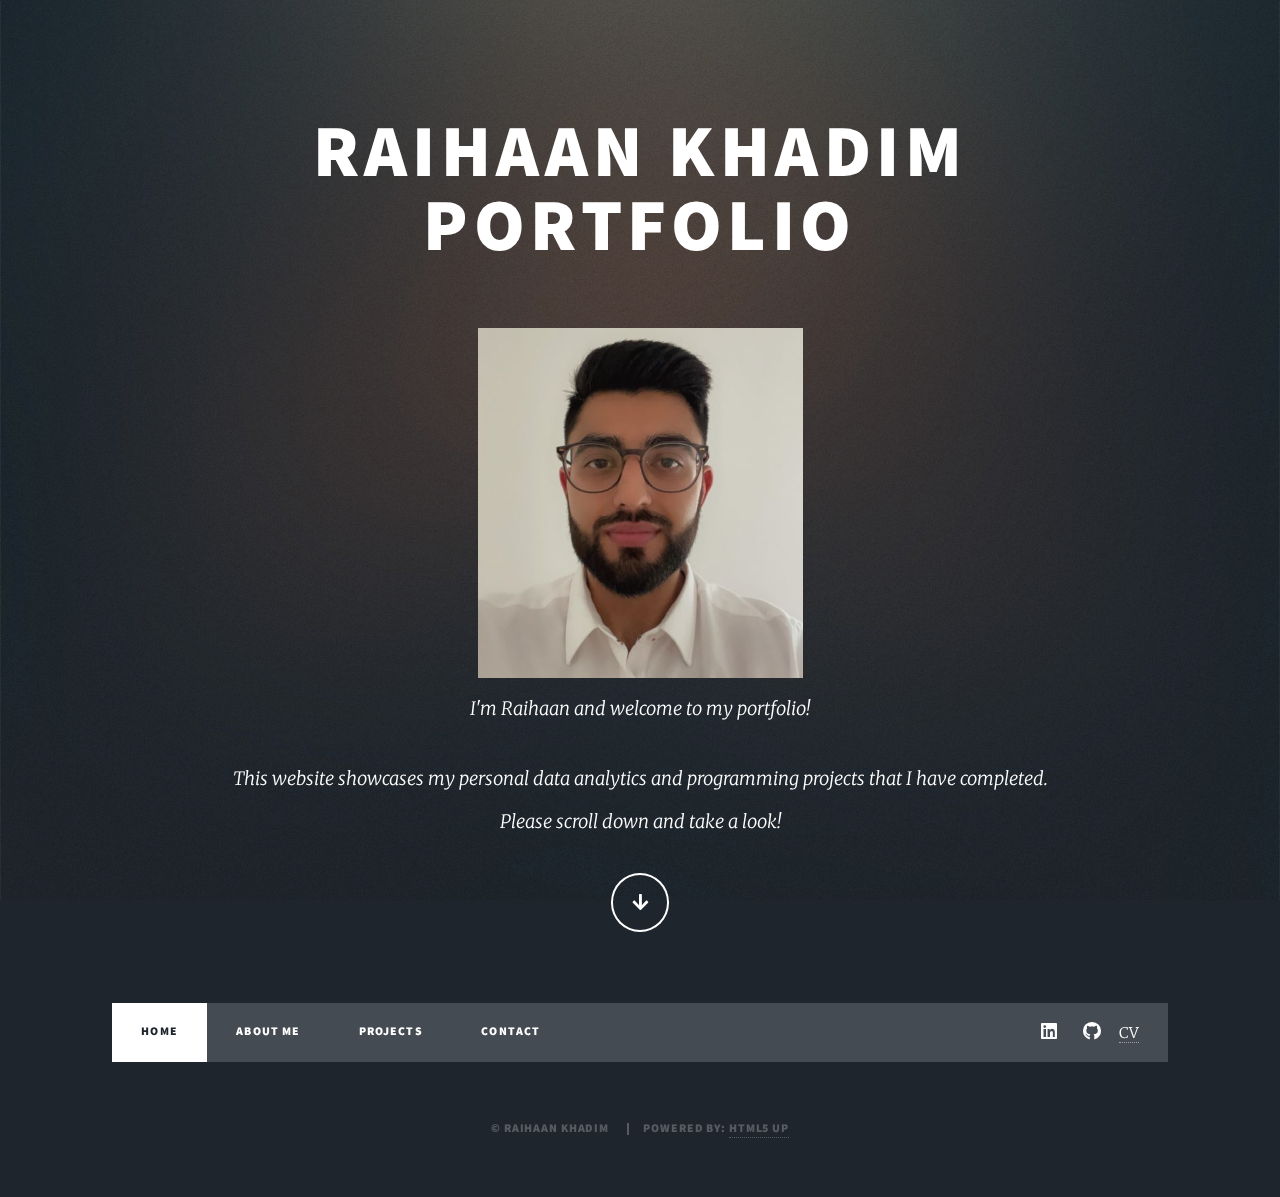
==== commit 7c1eddb4: "Update index.html" ====
--- a/index.html
+++ b/index.html
@@ -17,7 +17,7 @@
         <!-- Intro -->
         <div id="intro">
             <h1>Raihaan Khadim<br />Portfolio</h1><br />
-            <div><img src="images/pp1.jpg" width="325" height="350" alt="" class="center" /></div>
+            <div><img src="images/pp1png.png" width="325" height="350" alt="" class="center" /></div>
             <p>I'm Raihaan and welcome to my portfolio!<br><p>
             This website showcases my personal data analytics and programming projects that I have completed.<br>
             Please scroll down and take a look!
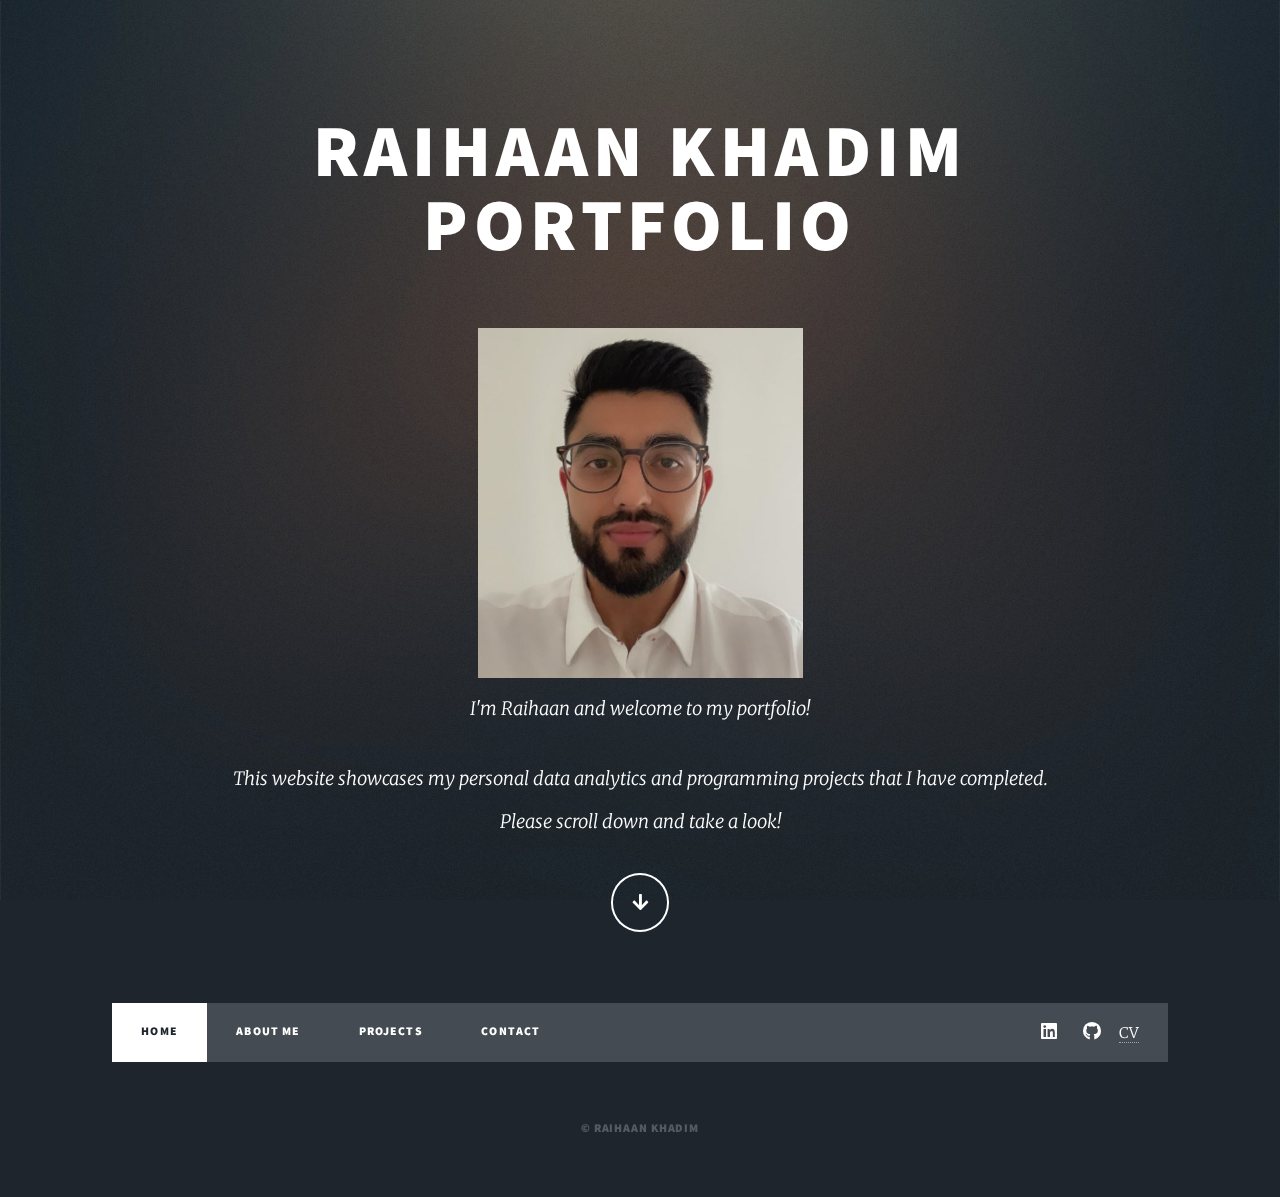
==== commit 5da4db23: "Update index.html" ====
--- a/index.html
+++ b/index.html
@@ -53,7 +53,6 @@
         <div id="copyright">
             <ul>
                 <li>&copy; Raihaan Khadim</li>
-                <li>Powered By: <a href="https://html5up.net">HTML5 UP</a></li>
             </ul>
         </div>
 
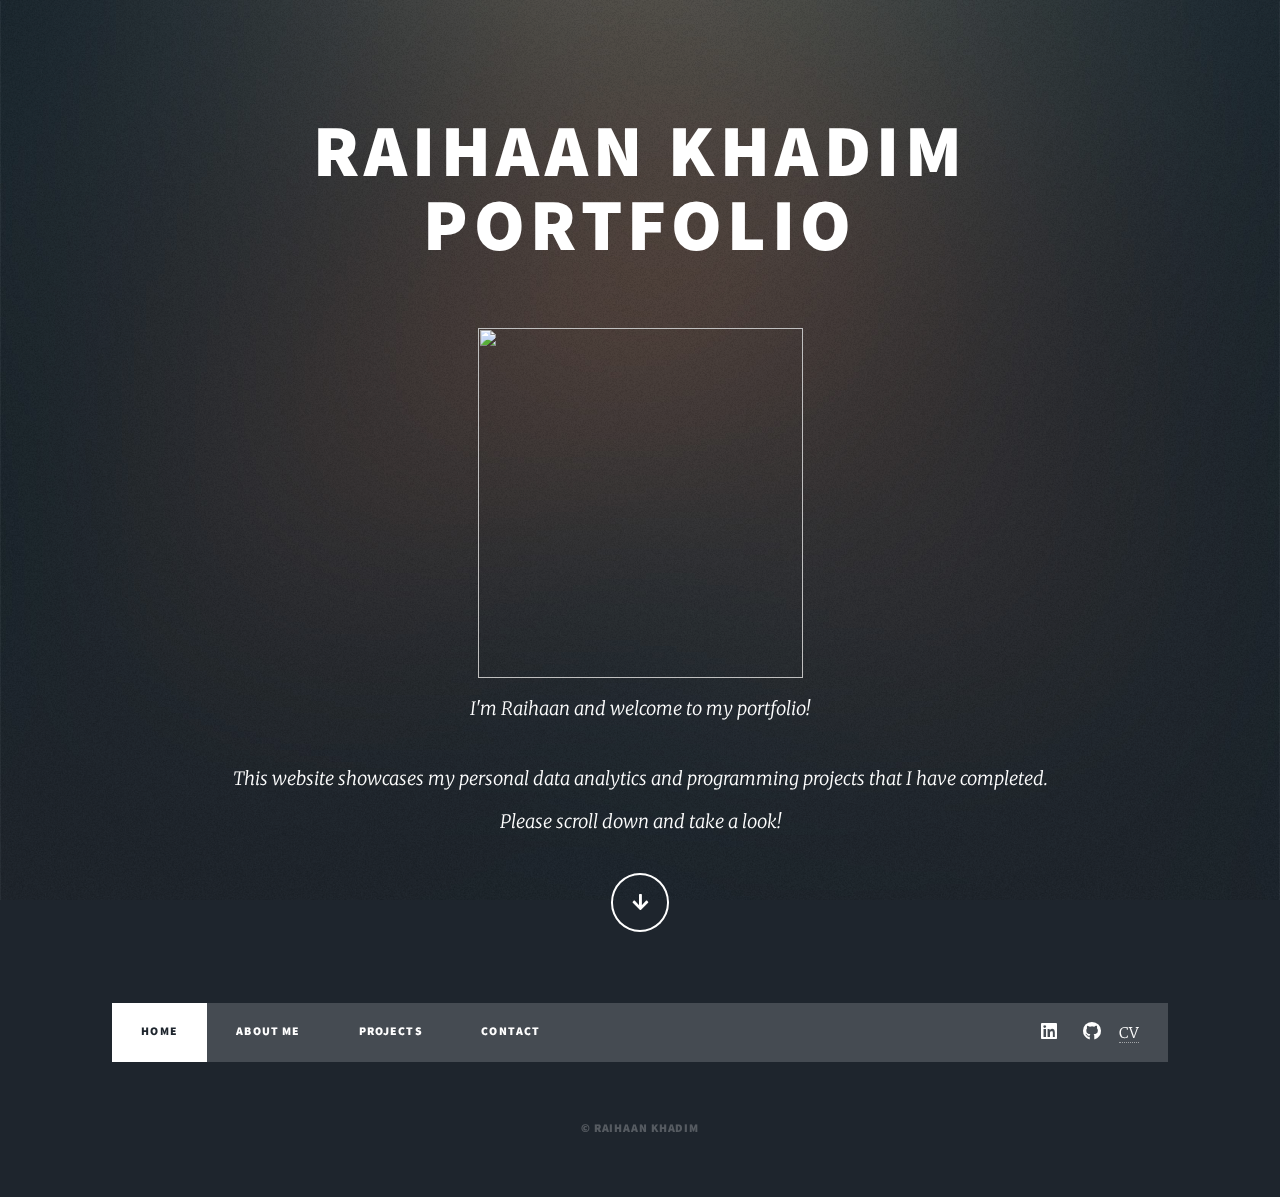
==== commit d1ecaf40: "Update index.html" ====
--- a/index.html
+++ b/index.html
@@ -4,7 +4,7 @@
 <head>
     <title>Home – Raihaan Khadim Portfolio</title>
     <meta charset="utf-8" />
-    <meta name="viewport" content="width=device-width, initial-scale=1, user-scalable=no" />
+    <meta name="viewport" content="width=device-width, initial-scale=1" />
     <link rel="stylesheet" href="assets/css/main.css" />
     <noscript><link rel="stylesheet" href="assets/css/noscript.css" /></noscript>
 </head>
@@ -17,7 +17,7 @@
         <!-- Intro -->
         <div id="intro">
             <h1>Raihaan Khadim<br />Portfolio</h1><br />
-            <div><img src="images/pp1png.png" width="325" height="350" alt="" class="center" /></div>
+            <div><img src="images/profilepic.png" width="325" height="350" alt="" class="center" /></div>
             <p>I'm Raihaan and welcome to my portfolio!<br><p>
             This website showcases my personal data analytics and programming projects that I have completed.<br>
             Please scroll down and take a look!
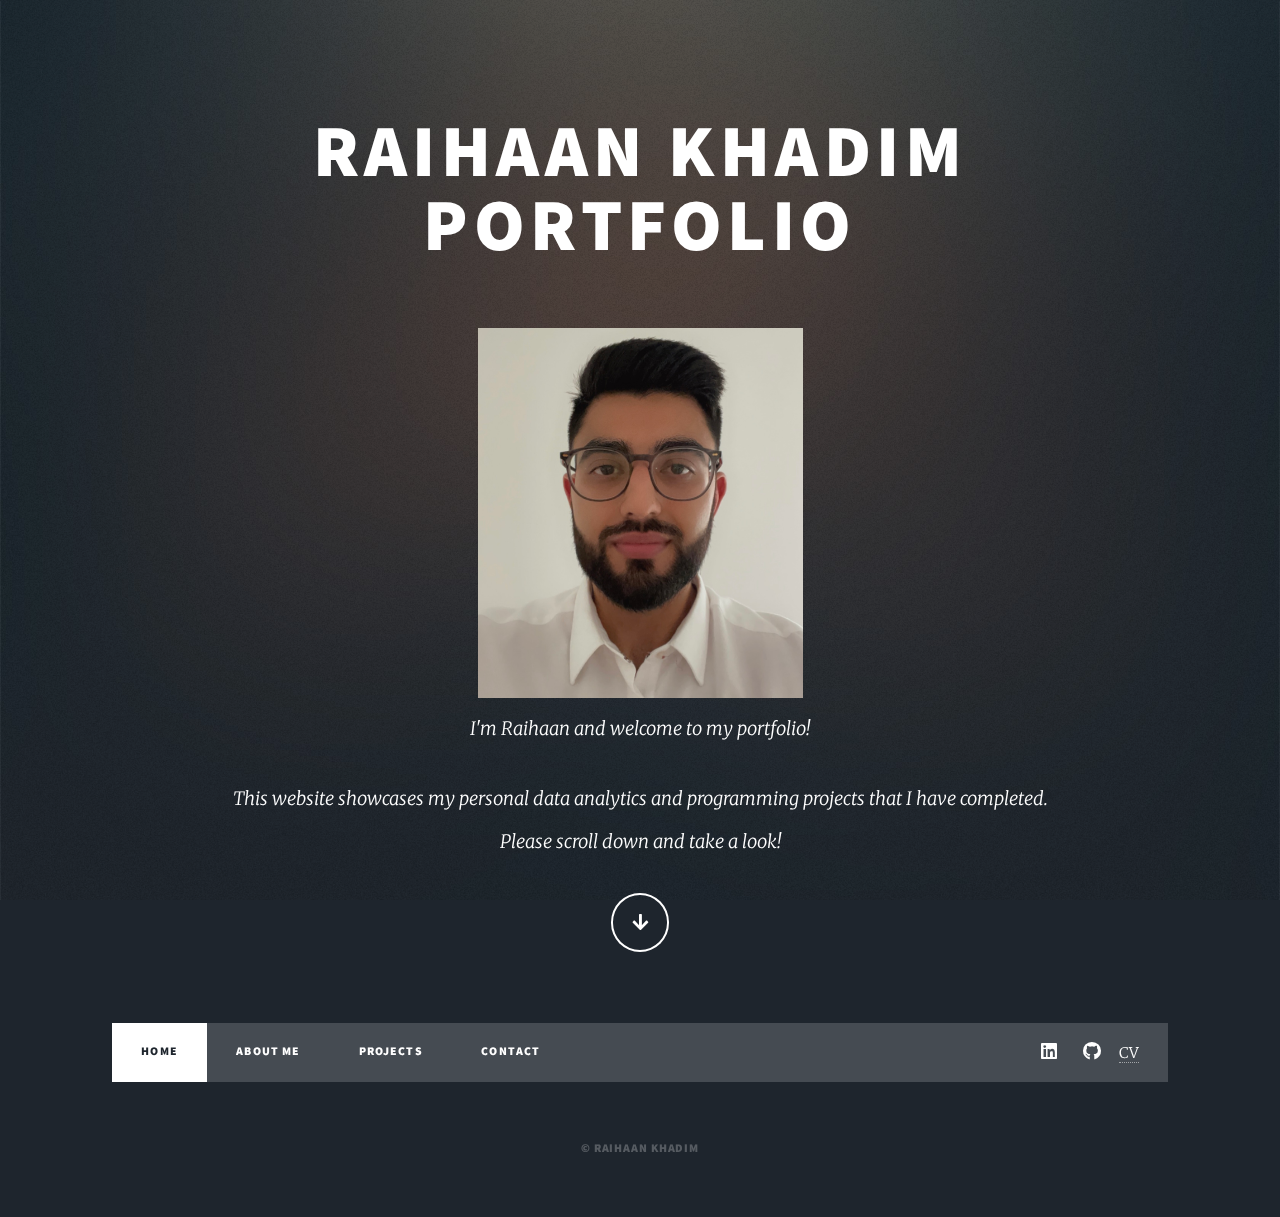
==== commit e4f5bc13: "Update index.html" ====
--- a/index.html
+++ b/index.html
@@ -17,7 +17,7 @@
         <!-- Intro -->
         <div id="intro">
             <h1>Raihaan Khadim<br />Portfolio</h1><br />
-            <div><img src="images/profilepic.png" width="325" height="350" alt="" class="center" /></div>
+            <div><img src="images/profilepic.png" width="325" height="370" alt="" class="center" /></div>
             <p>I'm Raihaan and welcome to my portfolio!<br><p>
             This website showcases my personal data analytics and programming projects that I have completed.<br>
             Please scroll down and take a look!
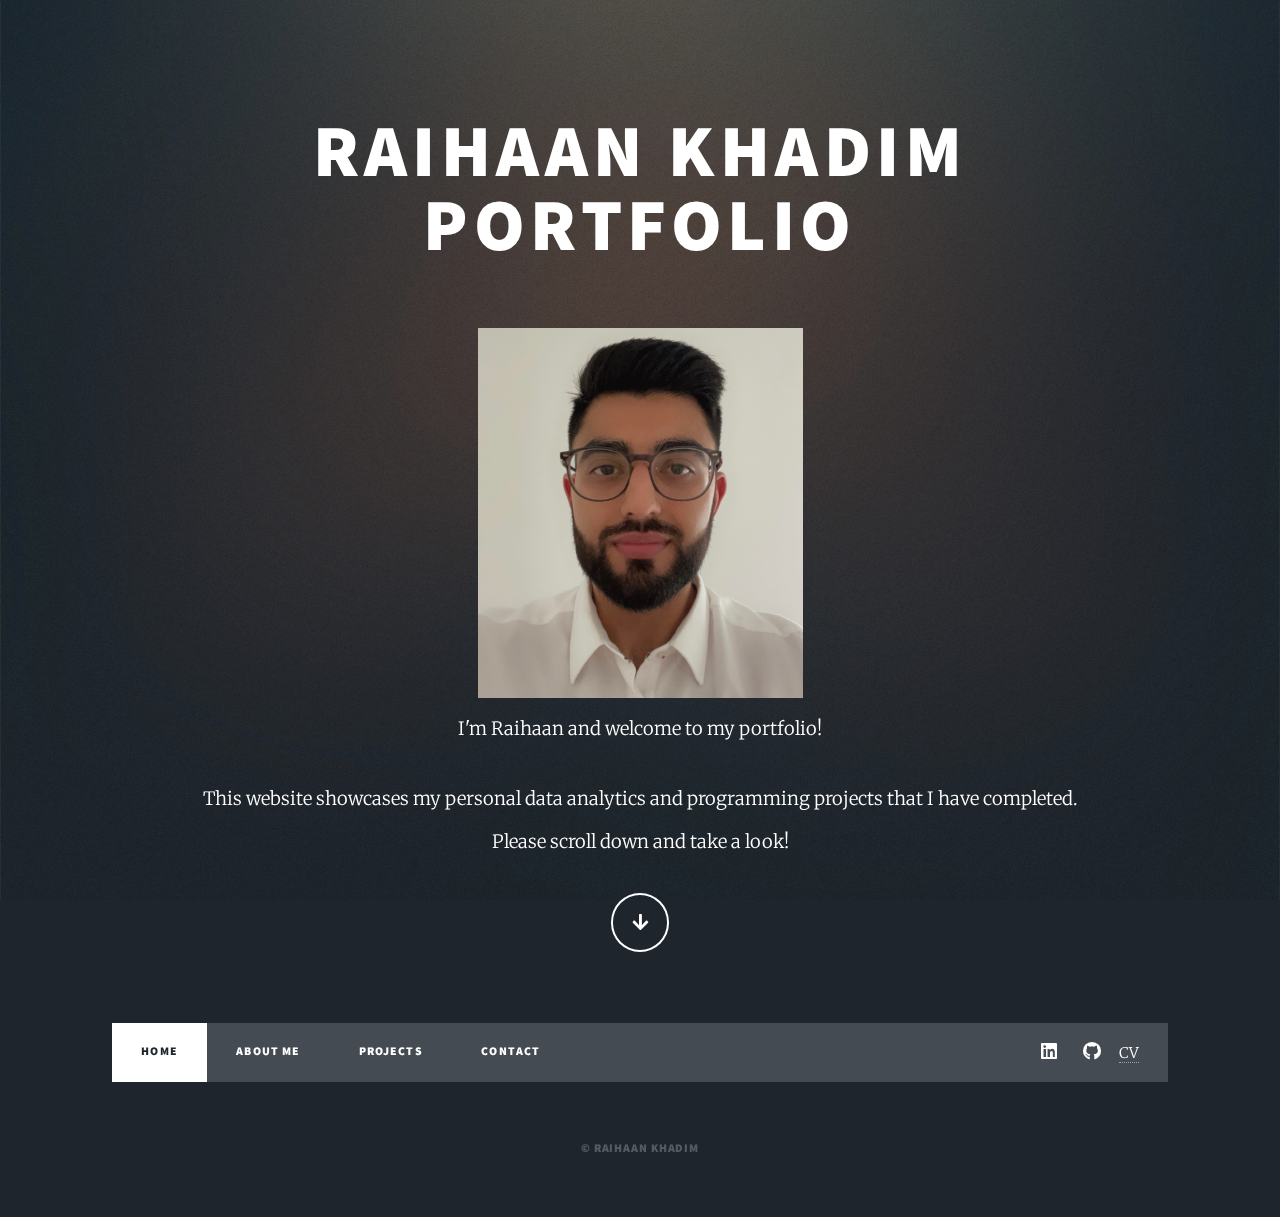
==== commit 2f81b681: "Add files via upload" ====
--- a/index.html
+++ b/index.html
@@ -4,7 +4,7 @@
 <head>
     <title>Home – Raihaan Khadim Portfolio</title>
     <meta charset="utf-8" />
-    <meta name="viewport" content="width=device-width, initial-scale=1" />
+    <meta name="viewport" content="width=device-width, initial-scale=1, user-scalable=no" />
     <link rel="stylesheet" href="assets/css/main.css" />
     <noscript><link rel="stylesheet" href="assets/css/noscript.css" /></noscript>
 </head>
@@ -69,4 +69,4 @@
 
 </body>
 
-</html>
+</html>--- a/assets/css/main.css
+++ b/assets/css/main.css
@@ -1,10 +1,10 @@
 @import url(fontawesome-all.min.css);
 @import url("https://fonts.googleapis.com/css?family=Merriweather:300,700,300italic,700italic|Source+Sans+Pro:900");
 
-/*
-	Massively by HTML5 UP
-	html5up.net | @ajlkn
-	Free for personal and commercial use under the CCA 3.0 license (html5up.net/license)
+/*
+	Massively by HTML5 UP
+	html5up.net | @ajlkn
+	Free for personal and commercial use under the CCA 3.0 license (html5up.net/license)
 */
 
 html, body, div, span, applet, object,
@@ -2618,18 +2618,28 @@
 			top: 0.75rem;
 		}
 
+	
 		.image.fit {
-			display: block;
-			margin: 2.5rem 0;
+			
+			-moz-justify-content: center;
+			-webkit-justify-content: center;
+			-ms-justify-content: center;
+			justify-content: center;
+			width: 50%;
+			margin-left: 0;
+		}
+
+			.image.fit li:first-child {
+				margin-top: 0;
+			}
+
+			.image.fit img {
+				-moz-justify-content: center;
+			-webkit-justify-content: center;
+			-ms-justify-content: center;
+			justify-content: center;
 			width: 100%;
-		}
-
-			.image.fit:first-child {
-				margin-top: 0;
-			}
-
-			.image.fit img {
-				width: 100%;
+			margin-left: 0
 			}
 
 		.image.main {
@@ -2676,6 +2686,10 @@
 			transform: scale(1.05);
 		}
 
+		.backtotop {	
+			margin: 0 0 4rem 0;
+			text-align: center
+		}
 /* Actions */
 
 	ul.actions {
@@ -3392,7 +3406,7 @@
 
 		#intro p {
 			font-size: 1.25rem;
-			font-style: italic;
+			font-style: normal;
 			margin-top: -0.25rem;
 			text-align: center;
 		}
@@ -3948,13 +3962,13 @@
 /* Footer */
 
 	#footer {
-		color: #717981;
+		color: ;
 		display: -moz-flex;
 		display: -webkit-flex;
 		display: -ms-flex;
 		display: flex;
-		background-color: #f5f5f5;
-		color: #909498;
+		background-color;
+		color:;
 		cursor: default;
 		position: relative;
 		margin: 0 auto;
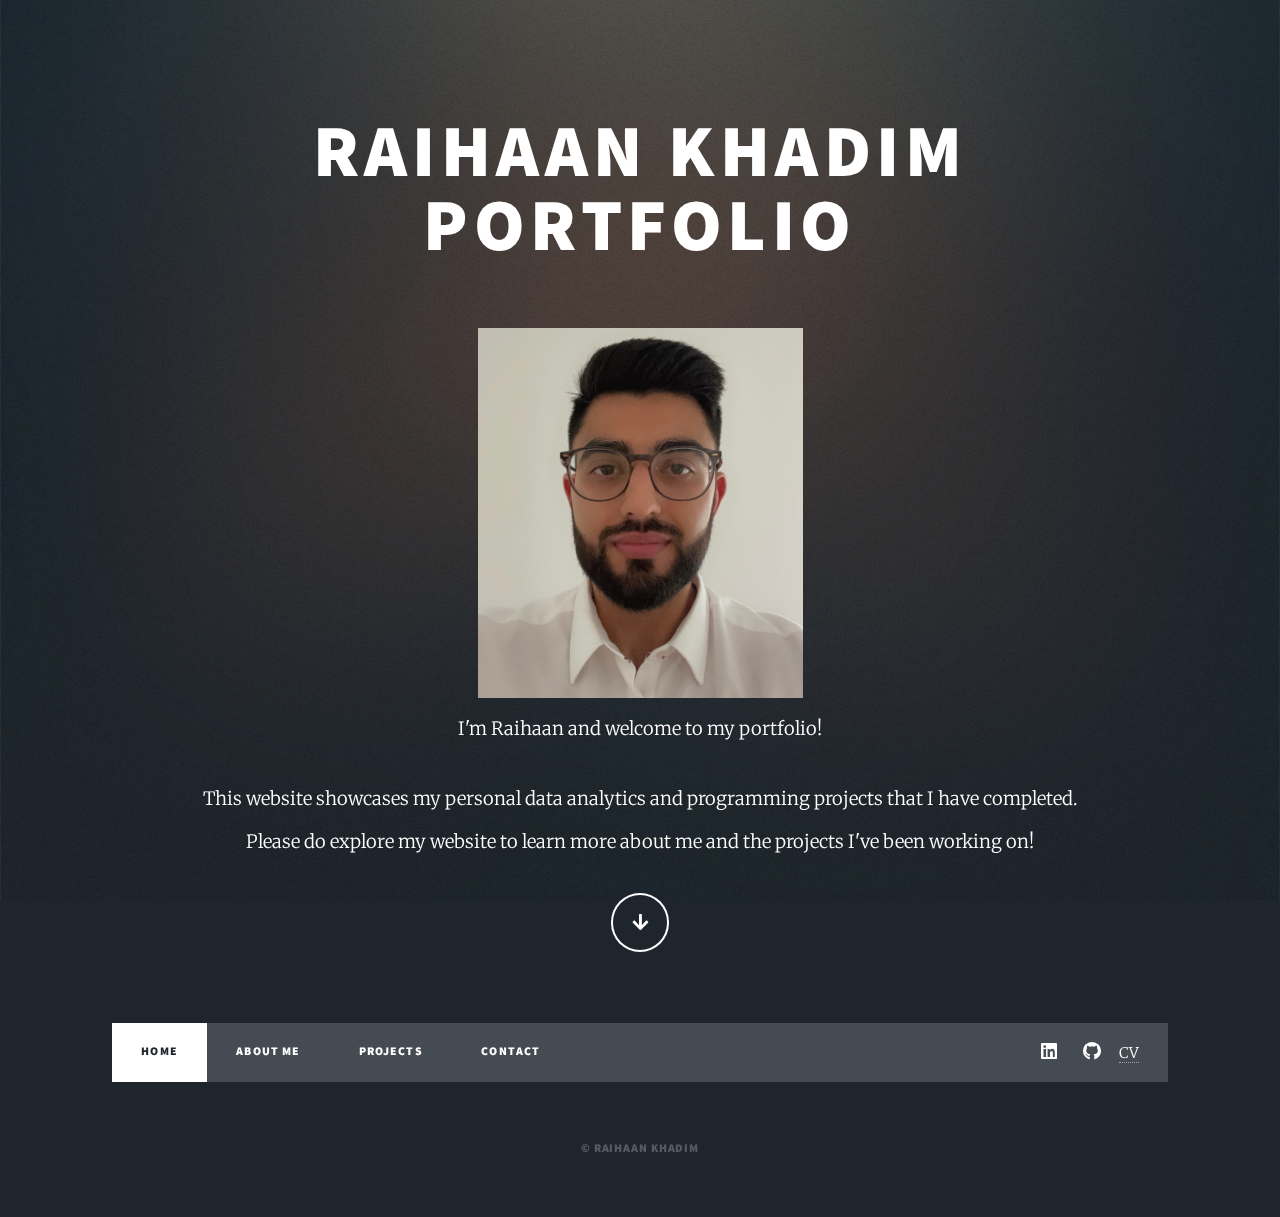
==== commit e4707825: "Update index.html" ====
--- a/index.html
+++ b/index.html
@@ -20,7 +20,7 @@
             <div><img src="images/profilepic.png" width="325" height="370" alt="" class="center" /></div>
             <p>I'm Raihaan and welcome to my portfolio!<br><p>
             This website showcases my personal data analytics and programming projects that I have completed.<br>
-            Please scroll down and take a look!
+            Please do explore my website to learn more about me and the projects I've been working on!
 
             <ul class="actions">
                 <li><a href="#header" class="button icon solid solo fa-arrow-down scrolly">Continue</a></li>
@@ -69,4 +69,4 @@
 
 </body>
 
-</html>+</html>
